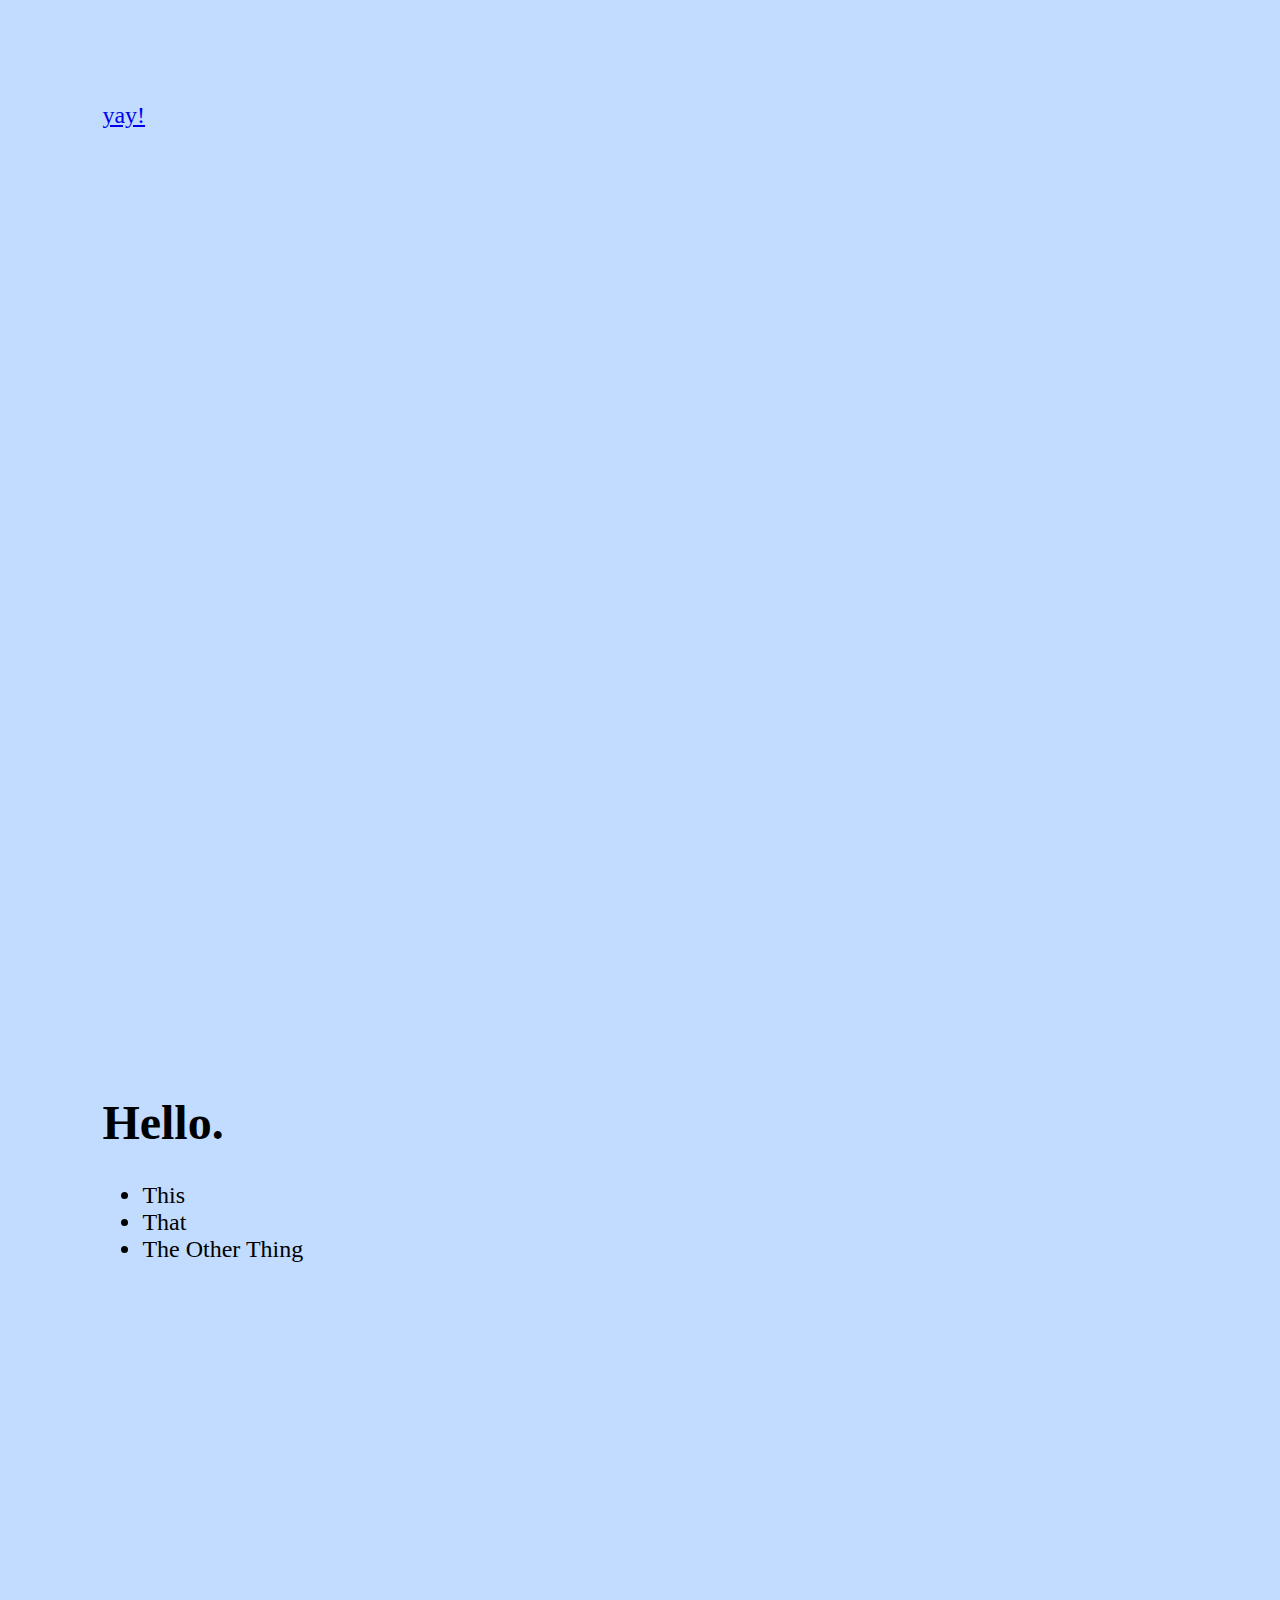
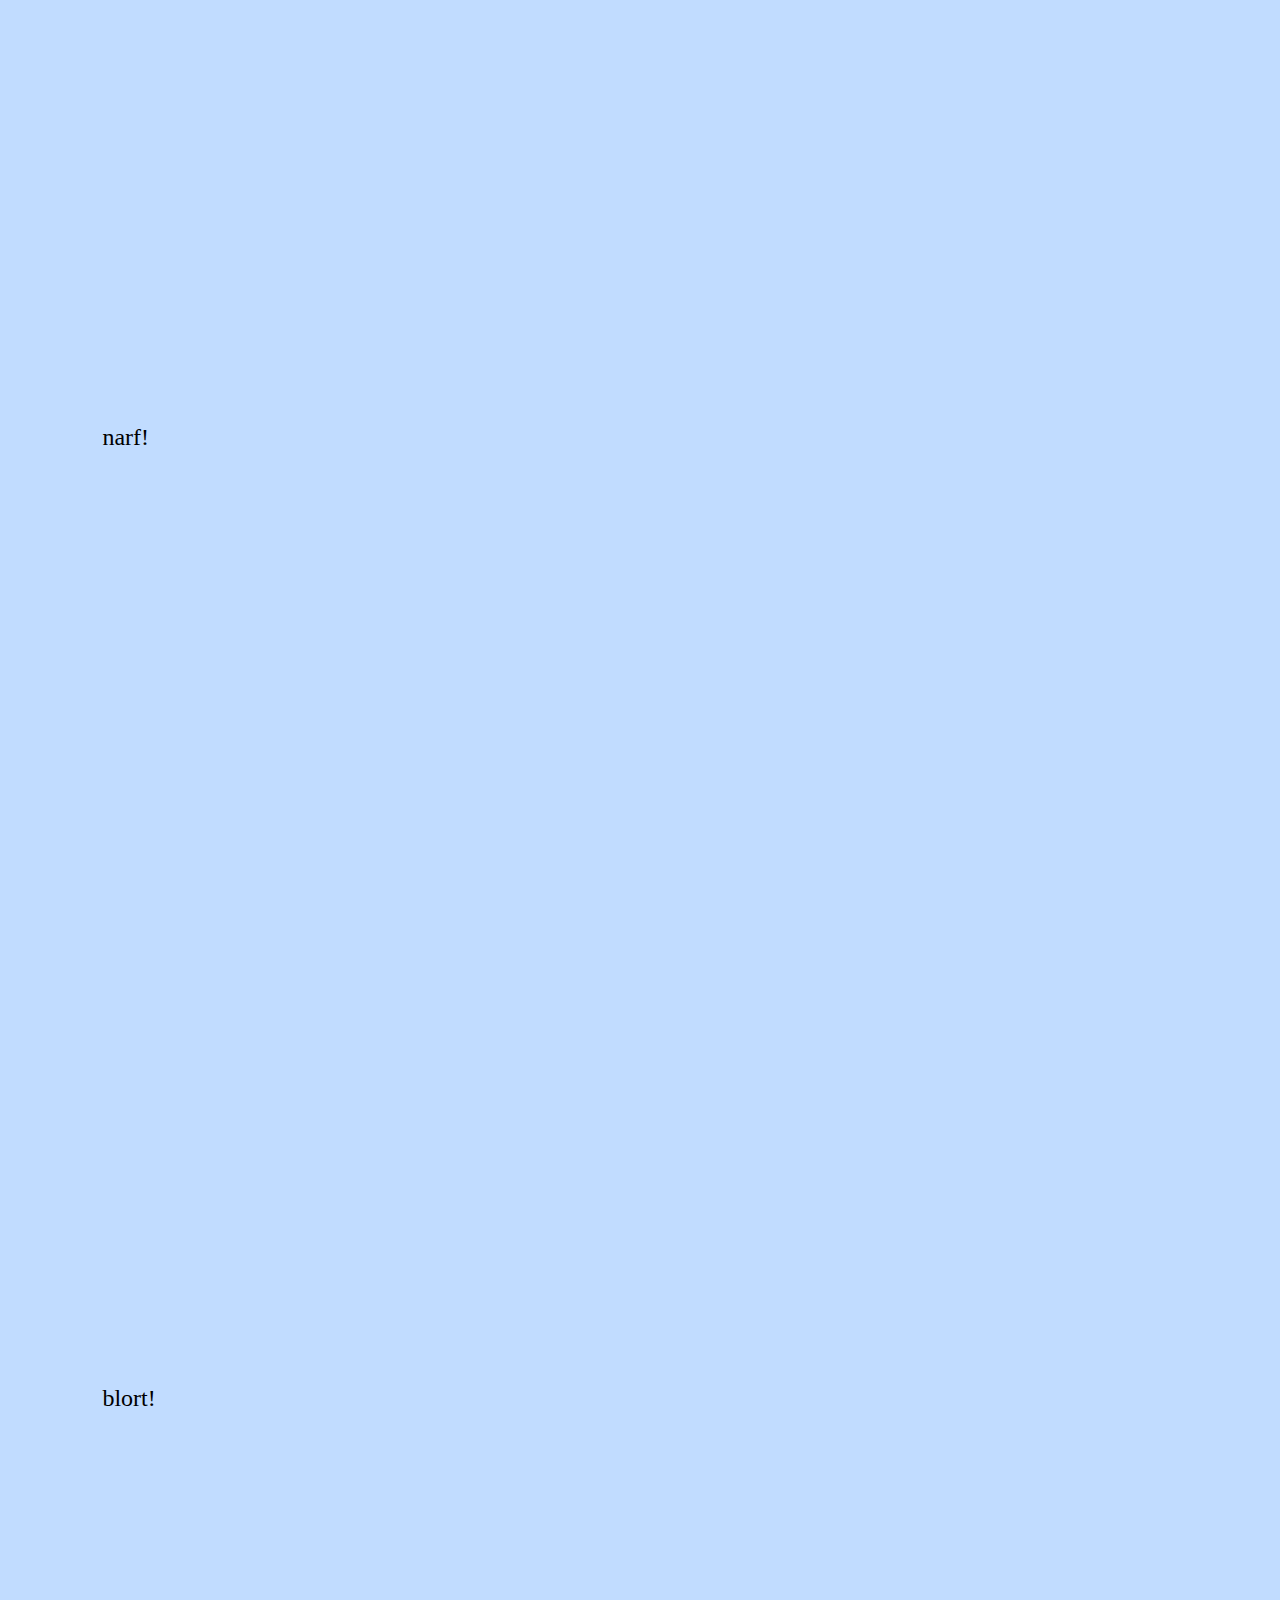
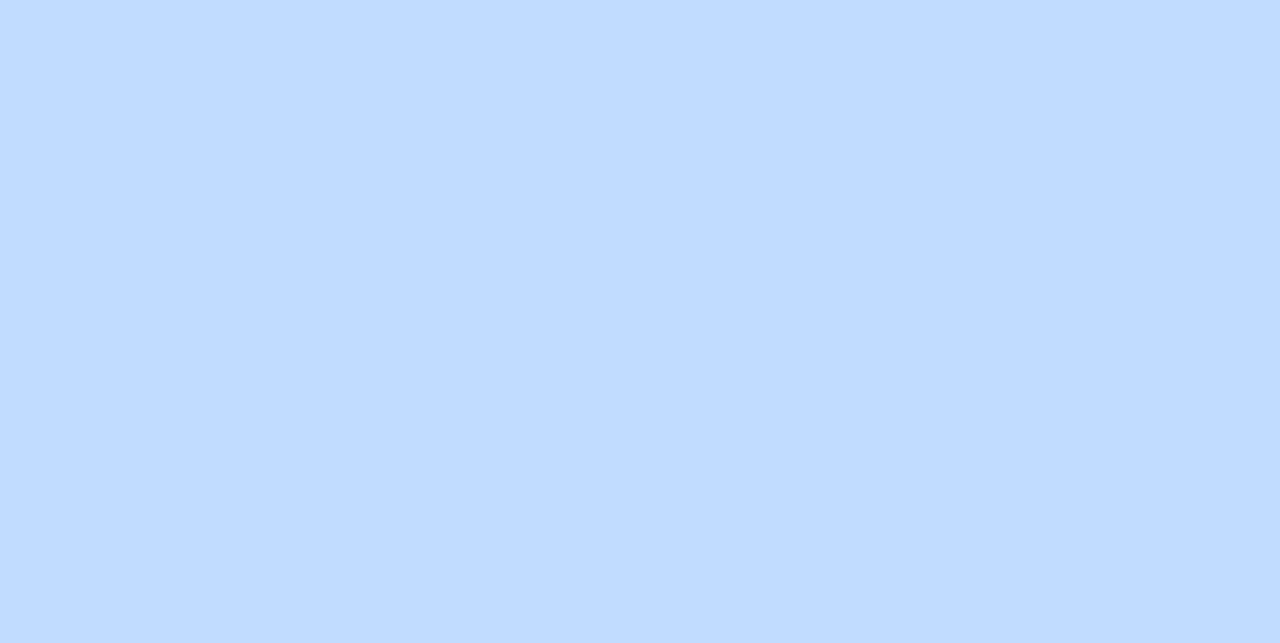
==== deck/index.html @ 18af3793 "first commit" ====
<!DOCTYPE html>
<html>
  <head>
    <title></title>
    <meta charset="utf-8">
    <link rel="stylesheet" href="decky.css">
    <style>
    </style>
  </head>
  <body>
    <section>
      <a href="http://potch.me/">yay!</a>
    </section>
    <section>
      <h1>Hello.</h1>
      <ul>
        <li>This</li>
        <li>That</li>
        <li>The Other Thing</li>
      </ul>
    </section>
    <section>
      narf!
    </section>
    <section>
      blort!
    </section>
    <script src="jquery.js"></script>
    <script src="decky.js"></script>
  </body>
</html>
---- deck/decky.css ----
body, html {
    margin: 0;
    padding: 0;
    height: 100%;
    width: 100%;
}
body {
    font-size: 20px;
    overflow: hidden;
}
section {
    font-size: 120%;
    width: 84%;
    height: 84%;
    padding: 8%;
    font-size: 120%;
    background: #C1DCFF;
    background-image: -moz-linear-gradient(rgba(255,255,255,0), white 50%);
}
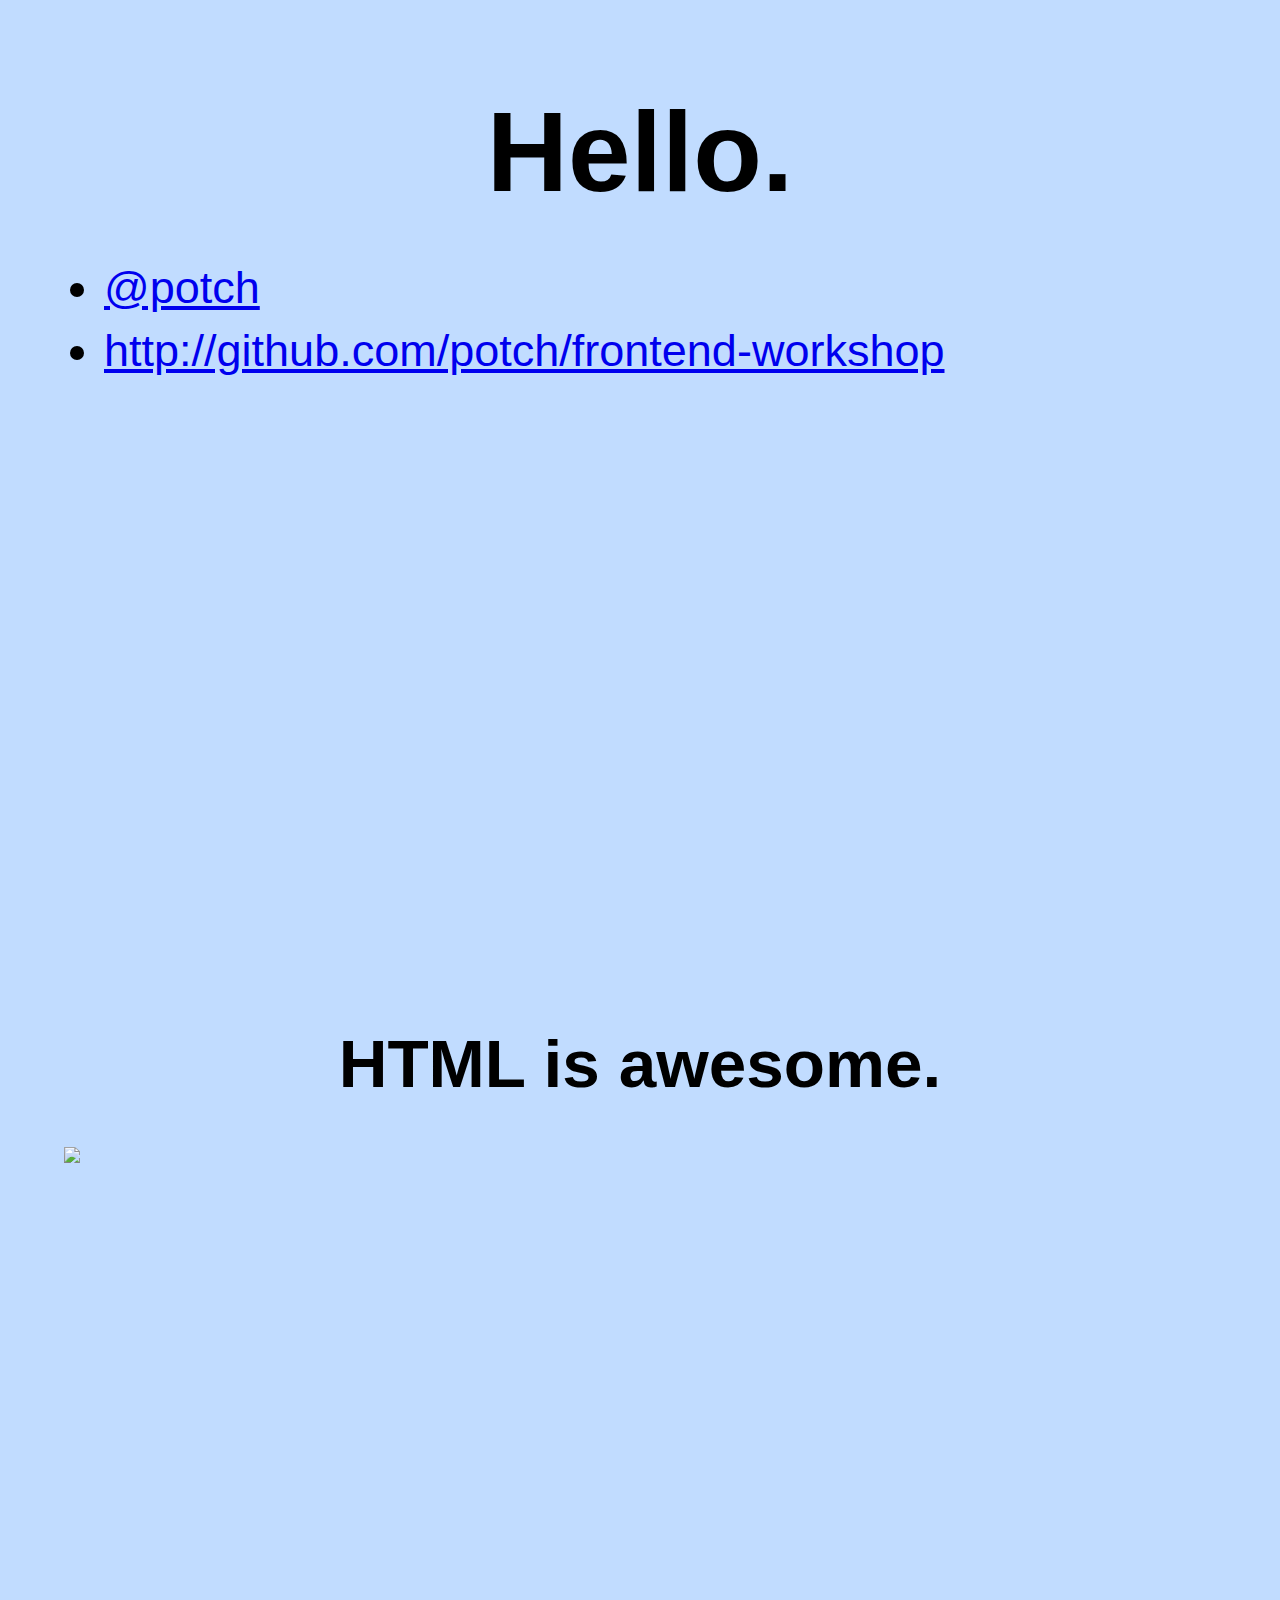
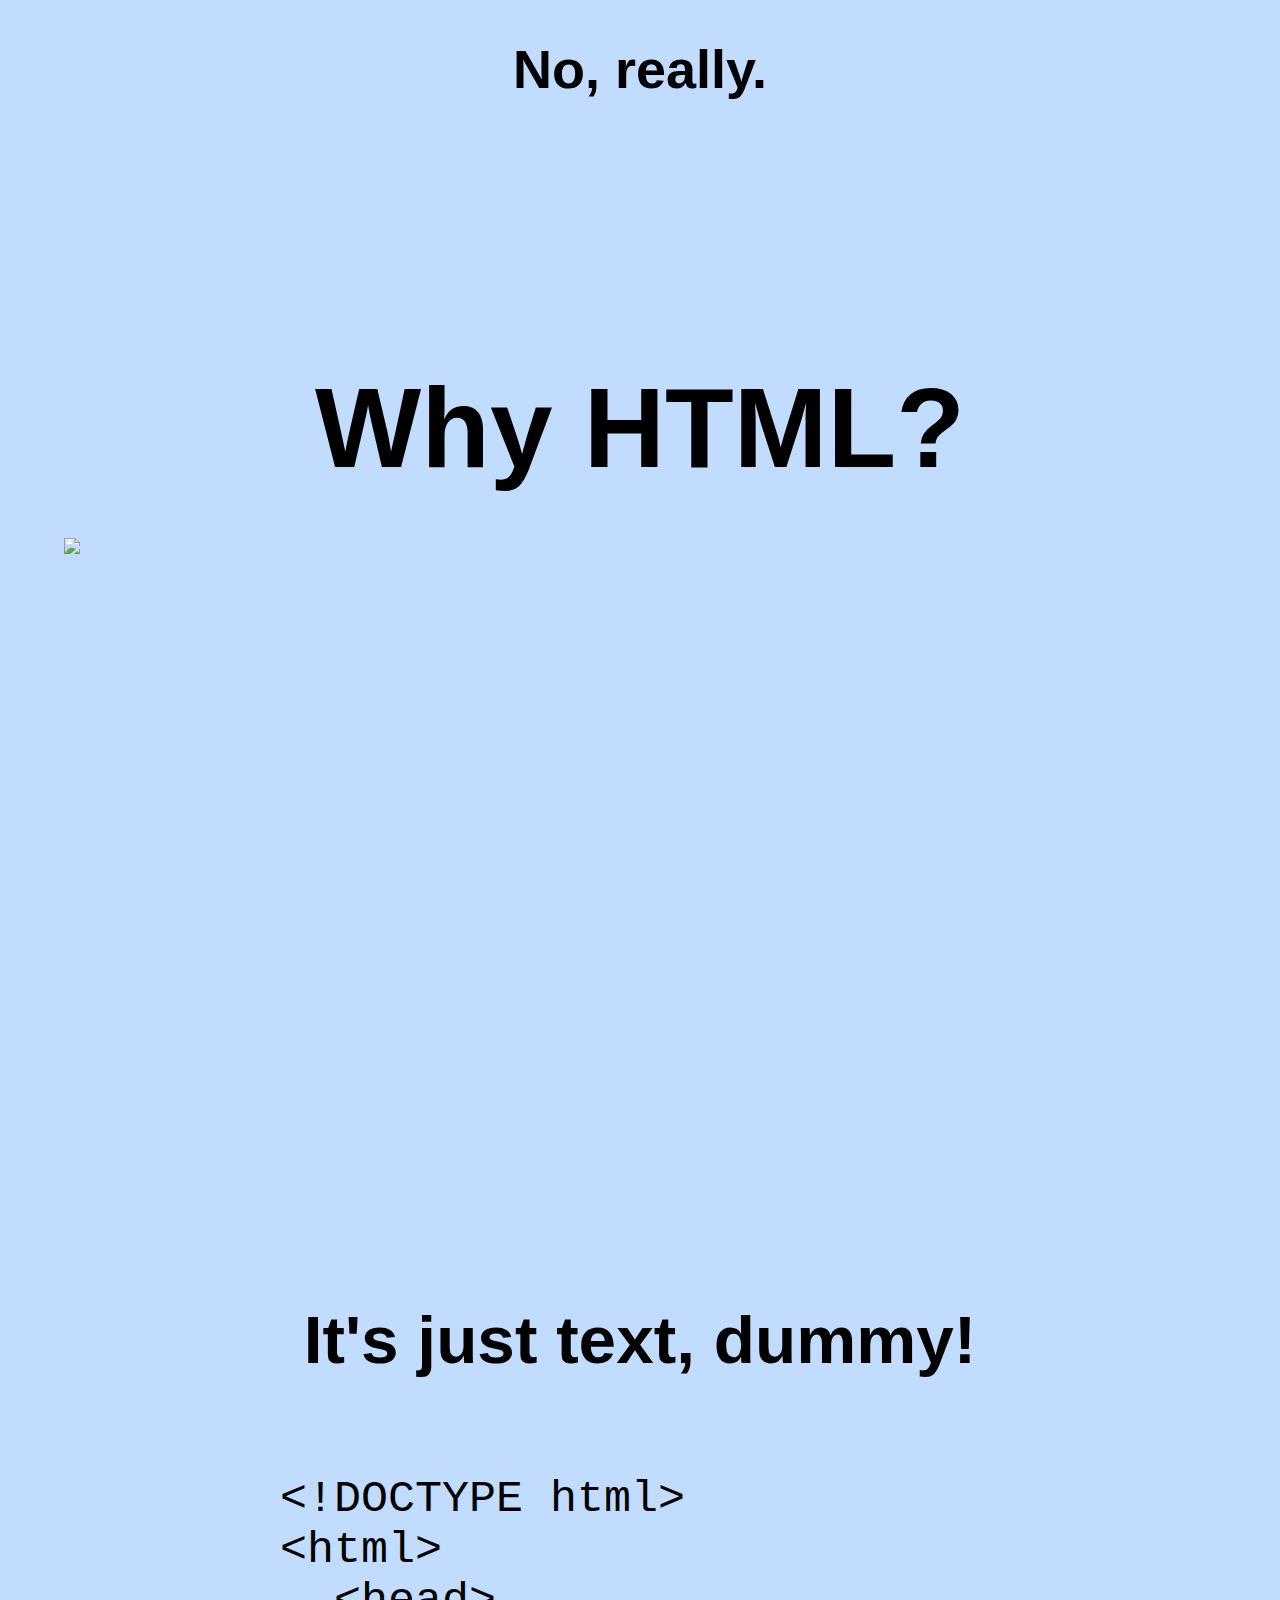
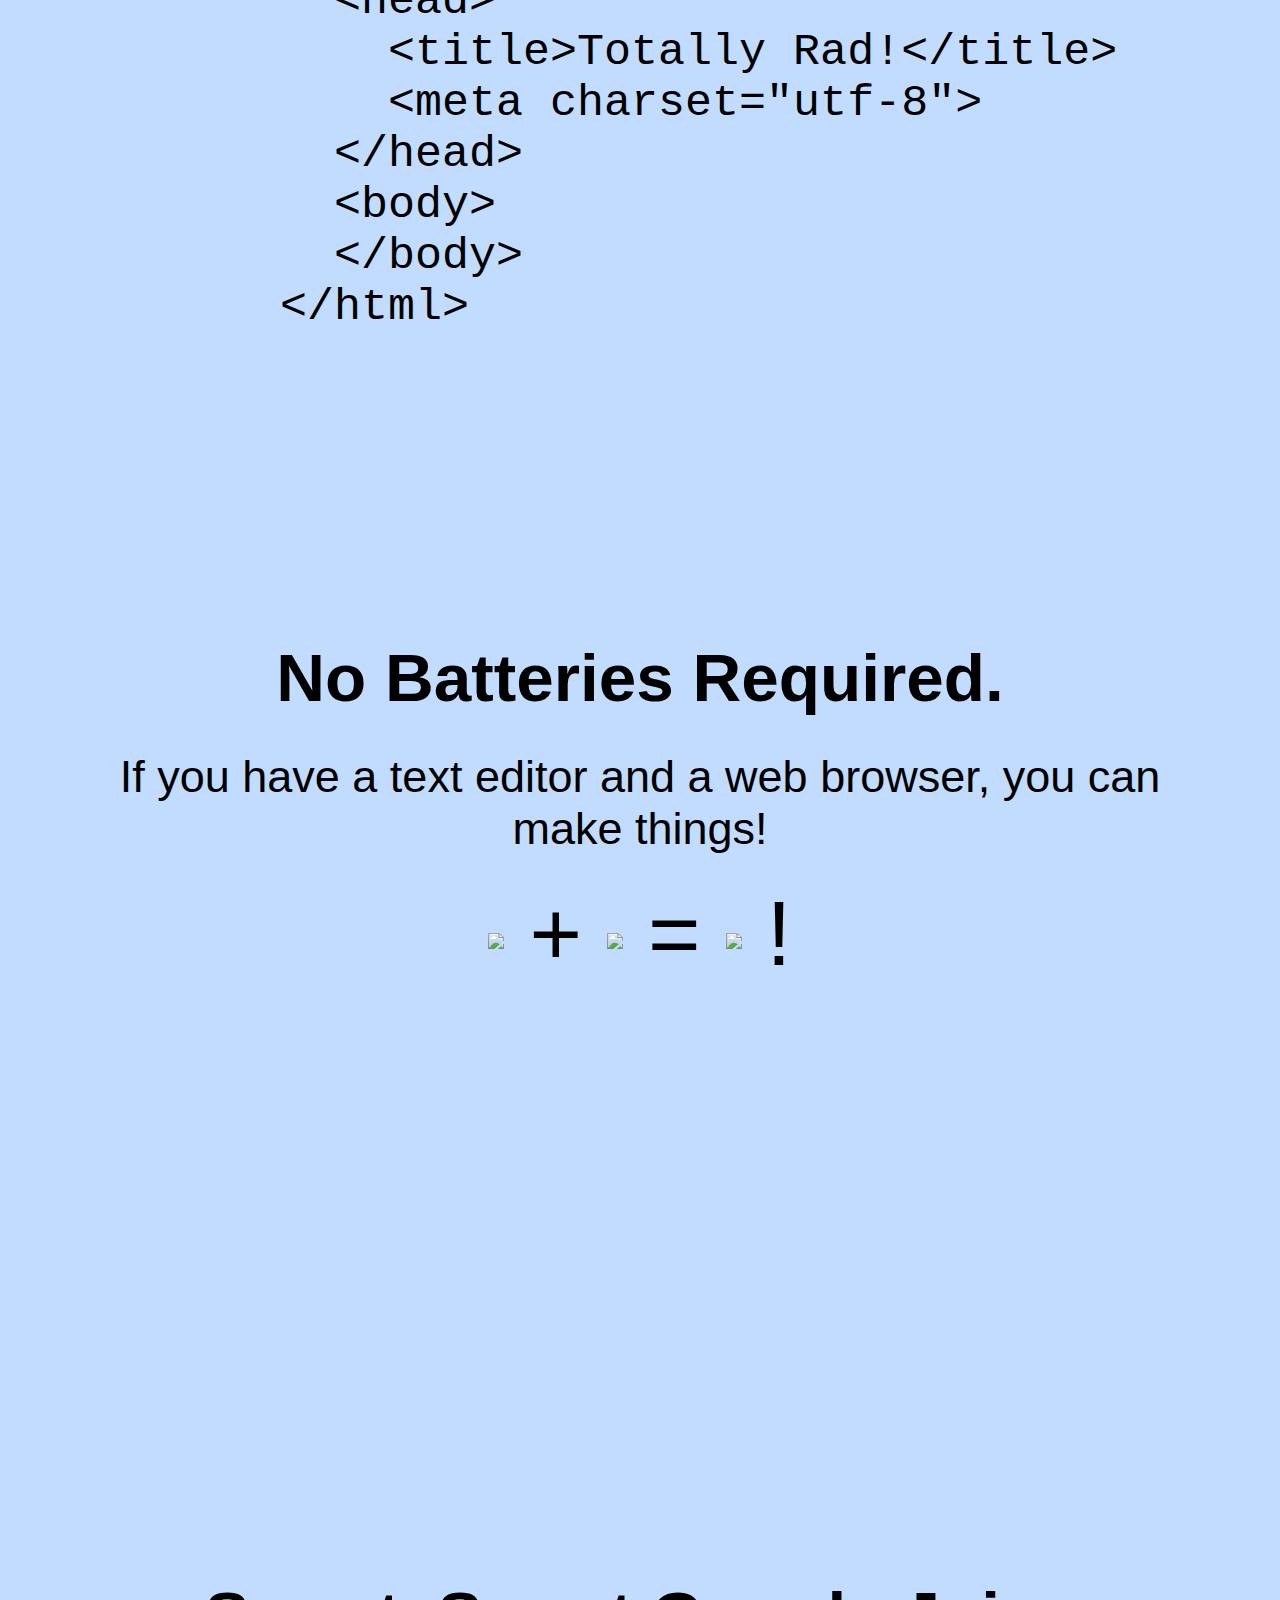
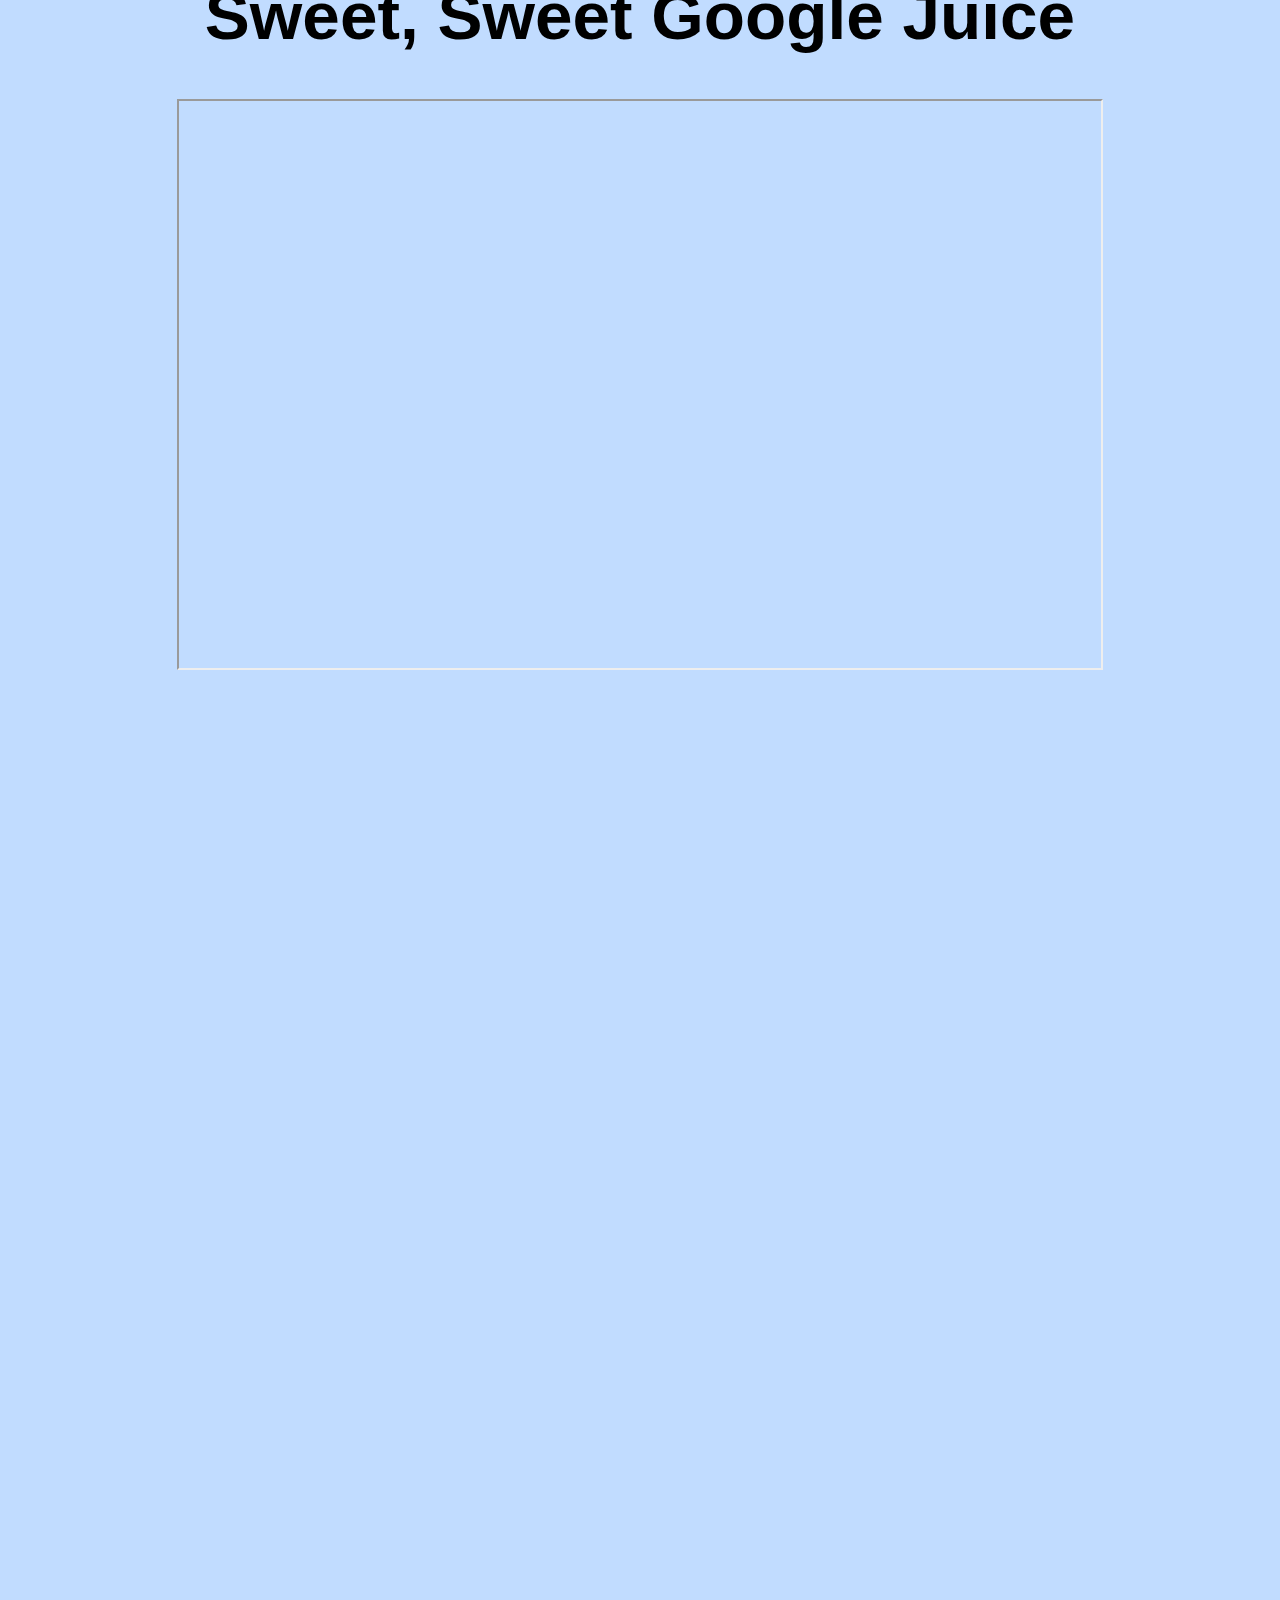
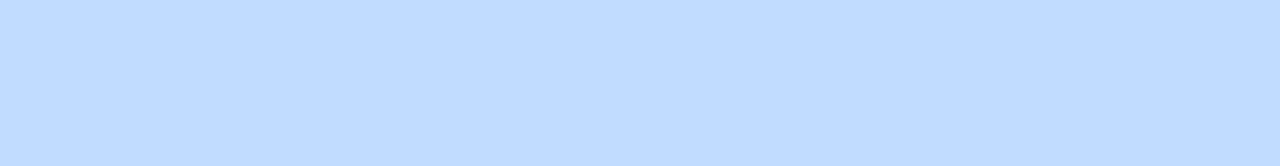
==== commit da7d7419: "moar content plz" ====
--- a/deck/index.html
+++ b/deck/index.html
@@ -9,21 +9,51 @@
   </head>
   <body>
     <section>
-      <a href="http://potch.me/">yay!</a>
-    </section>
-    <section>
       <h1>Hello.</h1>
       <ul>
-        <li>This</li>
-        <li>That</li>
-        <li>The Other Thing</li>
+        <li><a href="http://twitter.com/potch/">@potch</a></li>
+        <li><a href="http://github.com/potch/frontend-workshop">http://github.com/potch/frontend-workshop</a></li>
       </ul>
     </section>
     <section>
-      narf!
+      <h2>HTML is awesome.</h2>
+      <img class="b" src="../media/html5logo.png" style="height:55%">
+      <h3>No, really.</h3>
     </section>
     <section>
-      blort!
+      <h1>Why HTML?</h1>
+      <img class="b" src="../media/yunoguy.png" style="height: 60%">
+    </section>
+    <section>
+      <h2>It's just text, dummy!</h2>
+      <code><xmp>
+        <!DOCTYPE html>
+        <html>
+          <head>
+            <title>Totally Rad!</title>
+            <meta charset="utf-8">
+          </head>
+          <body>
+          </body>
+        </html>
+      </xmp></code>
+    </section>
+    <section>
+      <h2>No Batteries Required.</h2>
+      <p>If you have a text editor and a web browser, you can make things!</p>
+      <div style="text-align:center;height: 30%">
+      <span style="font-size:2em;height:100%;line-height:100%">
+        <img src="../media/notepad.png" style="height:100%"> +
+        <img src="../media/fxlogo.png" style="height:100%"> =
+        <img src="../media/happy.png" style="height:100%"> !
+      <span>
+      </div>
+    </section>
+    <section>
+      <h2>Sweet, Sweet Google Juice</h2>
+      <iframe class='b' src="http://www.google.com/search?q=potch" style='height:70%;width:80%'></iframe>
+    </section>
+    <section>
     </section>
     <script src="jquery.js"></script>
     <script src="decky.js"></script>
--- a/deck/decky.css
+++ b/deck/decky.css
@@ -1,19 +1,46 @@
-body, html {
+body, html { 
+    font-family: Helvetica, Arial, sans-serif;
     margin: 0;
     padding: 0;
     height: 100%;
     width: 100%;
 }
 body {
-    font-size: 20px;
+    font-size: 100%;
     overflow: hidden;
 }
 section {
-    font-size: 120%;
-    width: 84%;
-    height: 84%;
-    padding: 8%;
-    font-size: 120%;
     background: #C1DCFF;
     background-image: -moz-linear-gradient(rgba(255,255,255,0), white 50%);
+    font-size: 120%;
+    width: 90%;
+    height: 90%;
+    max-height: 90%;
+    padding: 5%;
+    font-size: 120%;
+}
+h1, h2, h3 {
+    text-align: center;
+    margin: 2% 0;
+}
+h1 { font-size: 250%; }
+h2 { font-size: 150%; }
+h3 { font-size: 120%; }
+
+section .b {
+    display: block;
+    margin: 1em auto;
+}
+section p {
+    text-align: center;
+    margin: 3% auto;
+}
+section div {
+    margin: 3% 0;
+}
+section li {
+    margin: 1% 0;
+}
+img {
+    vertical-align: middle;
 }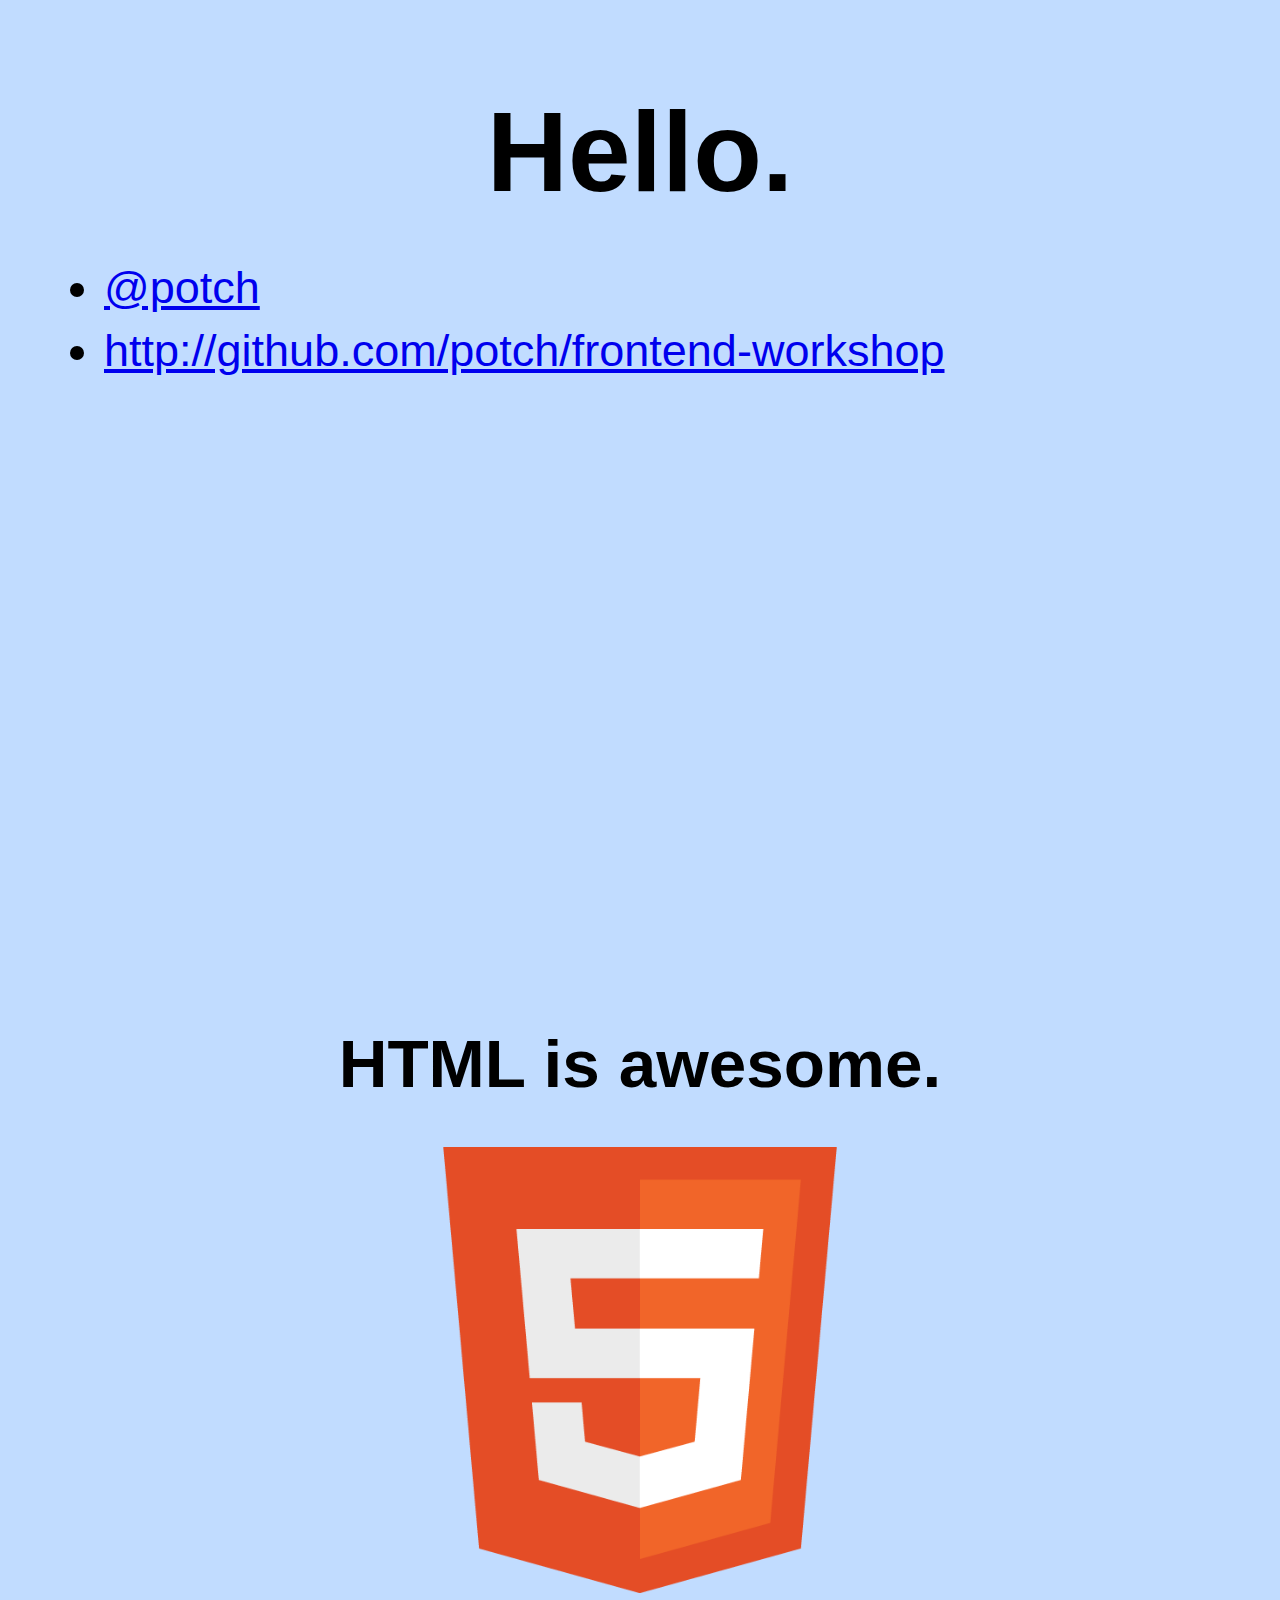
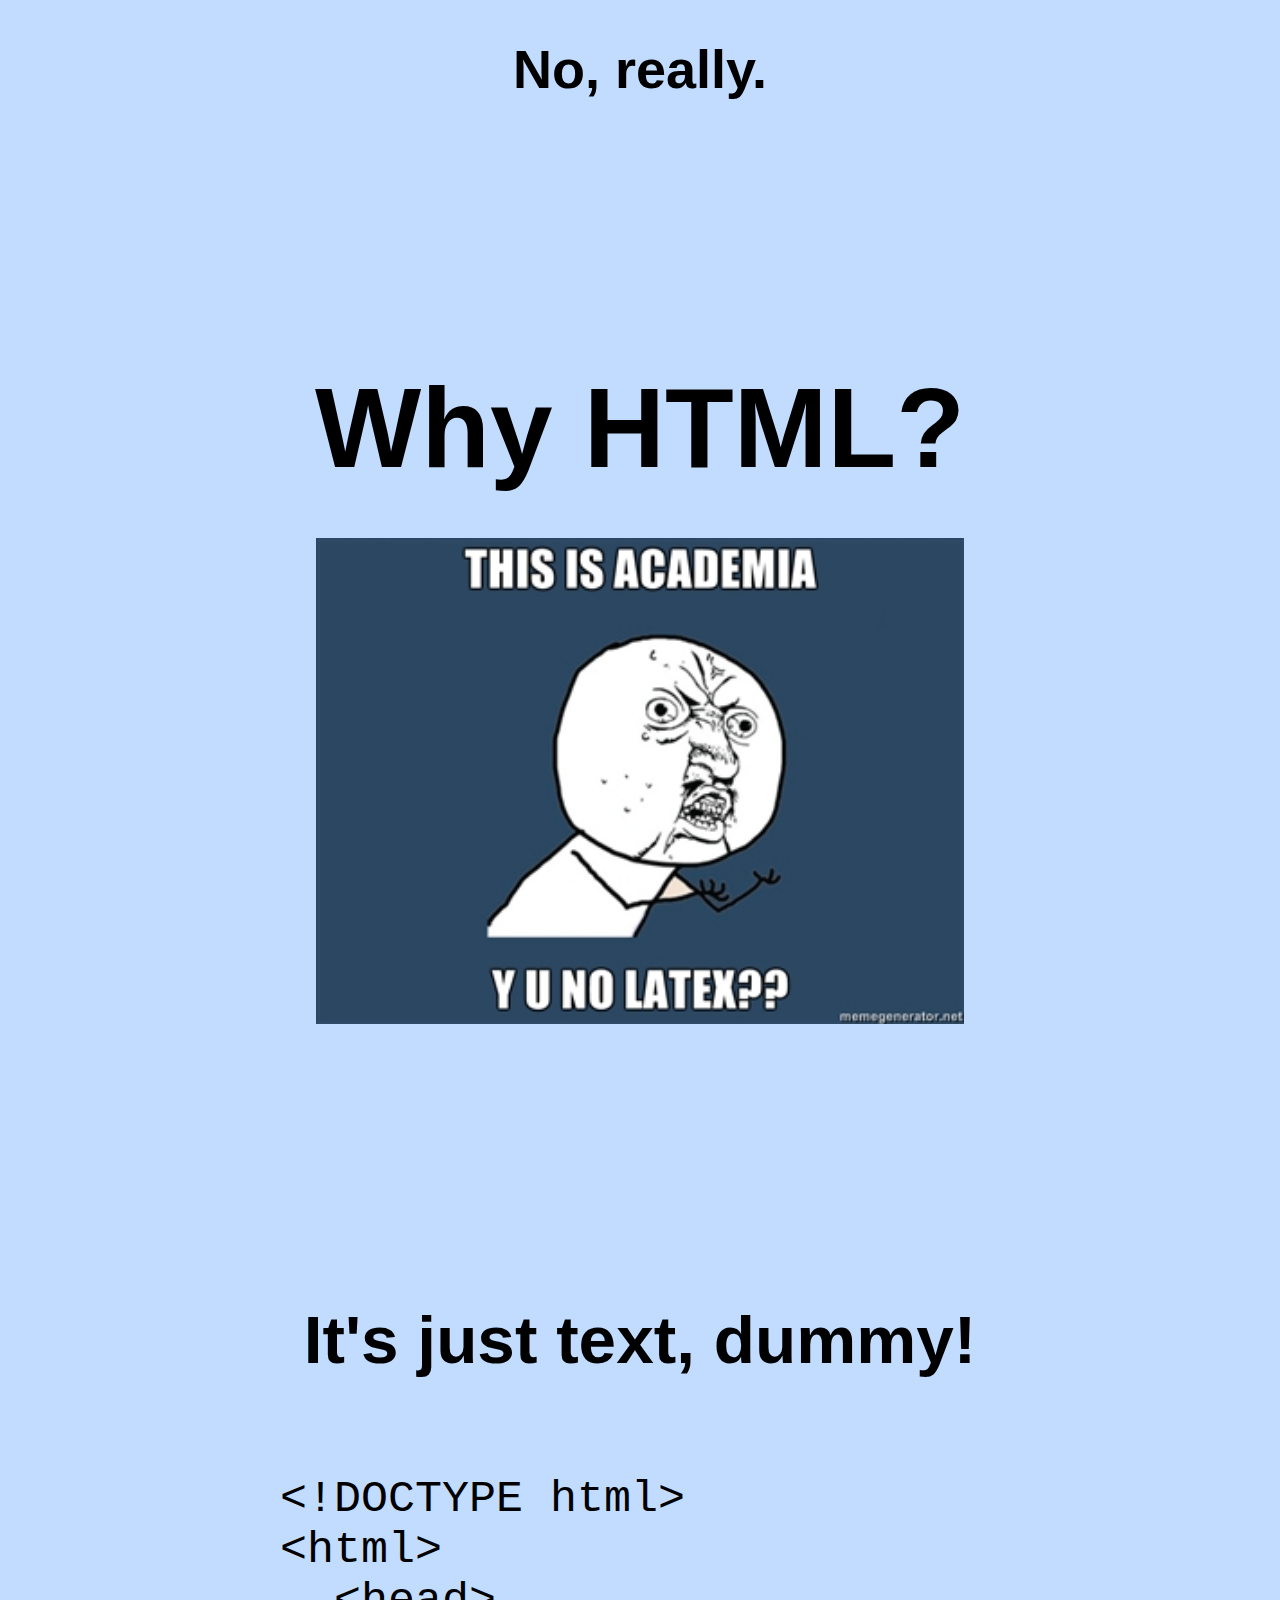
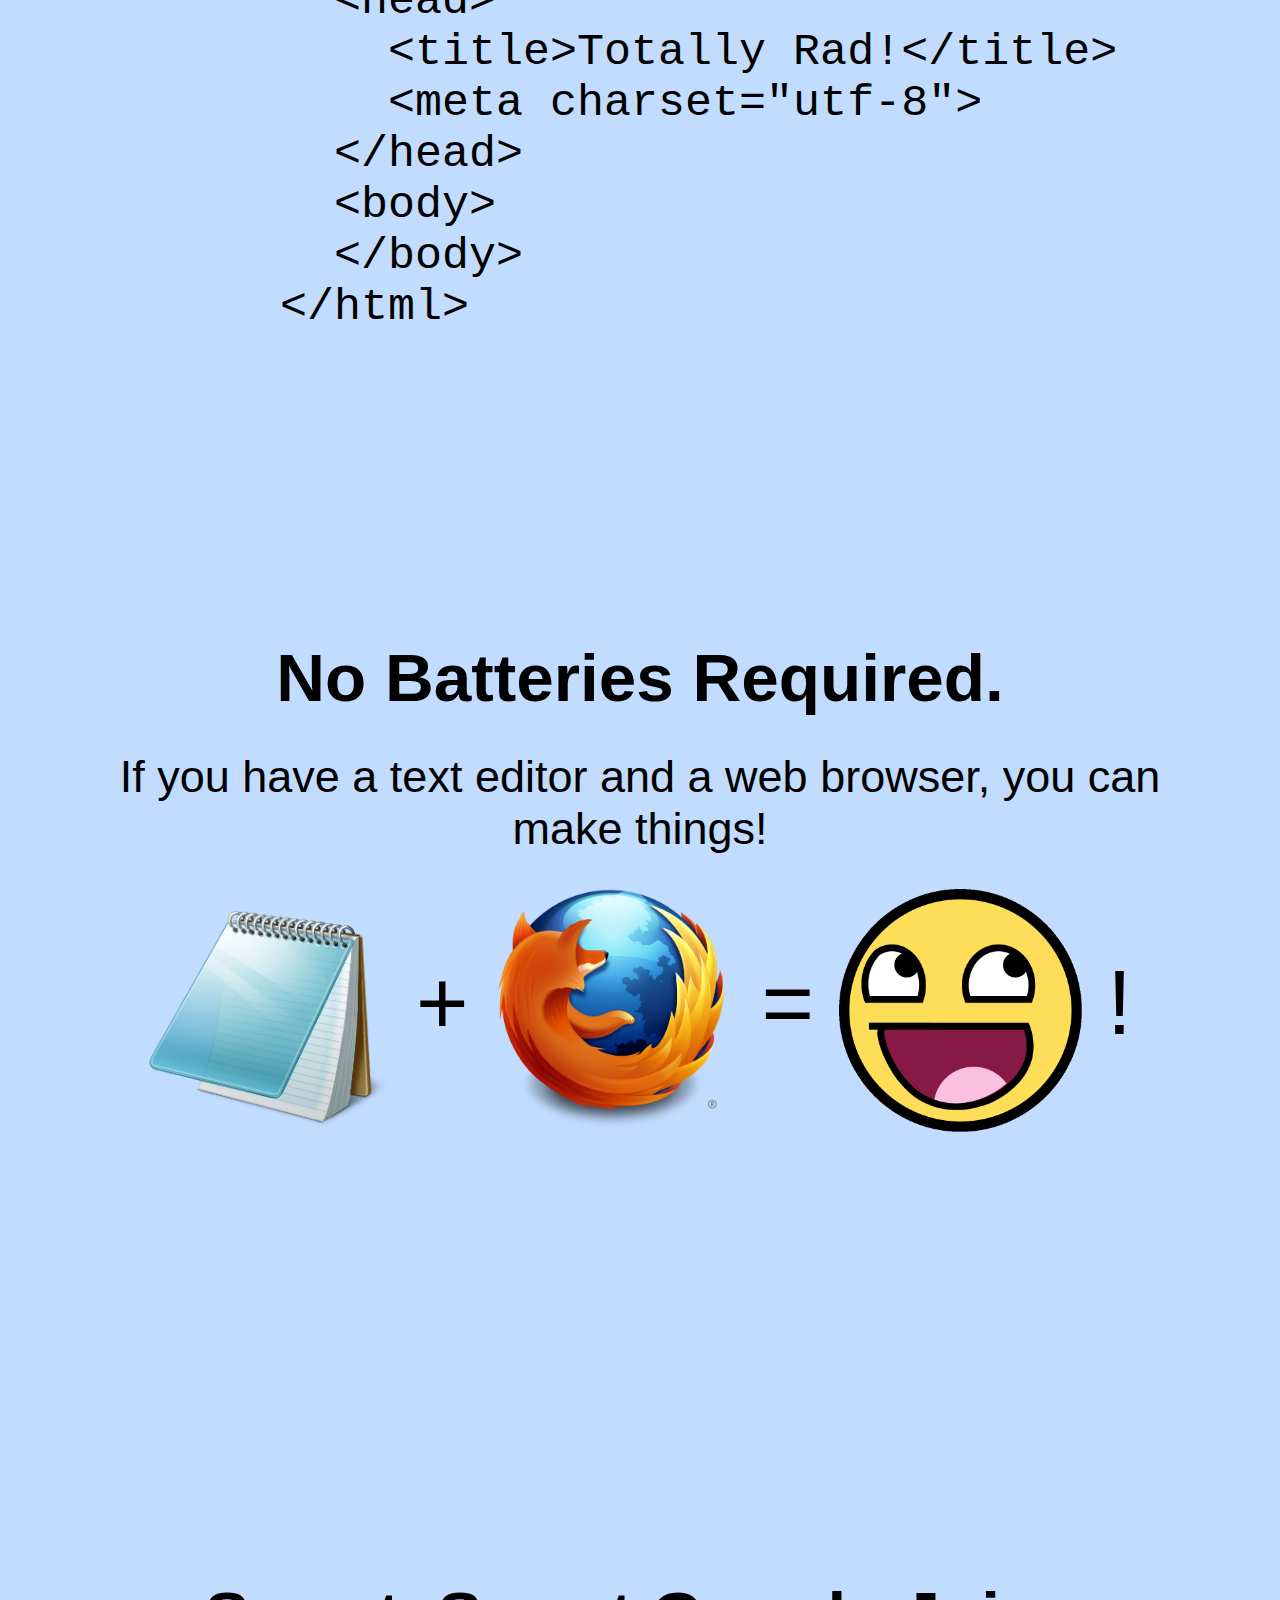
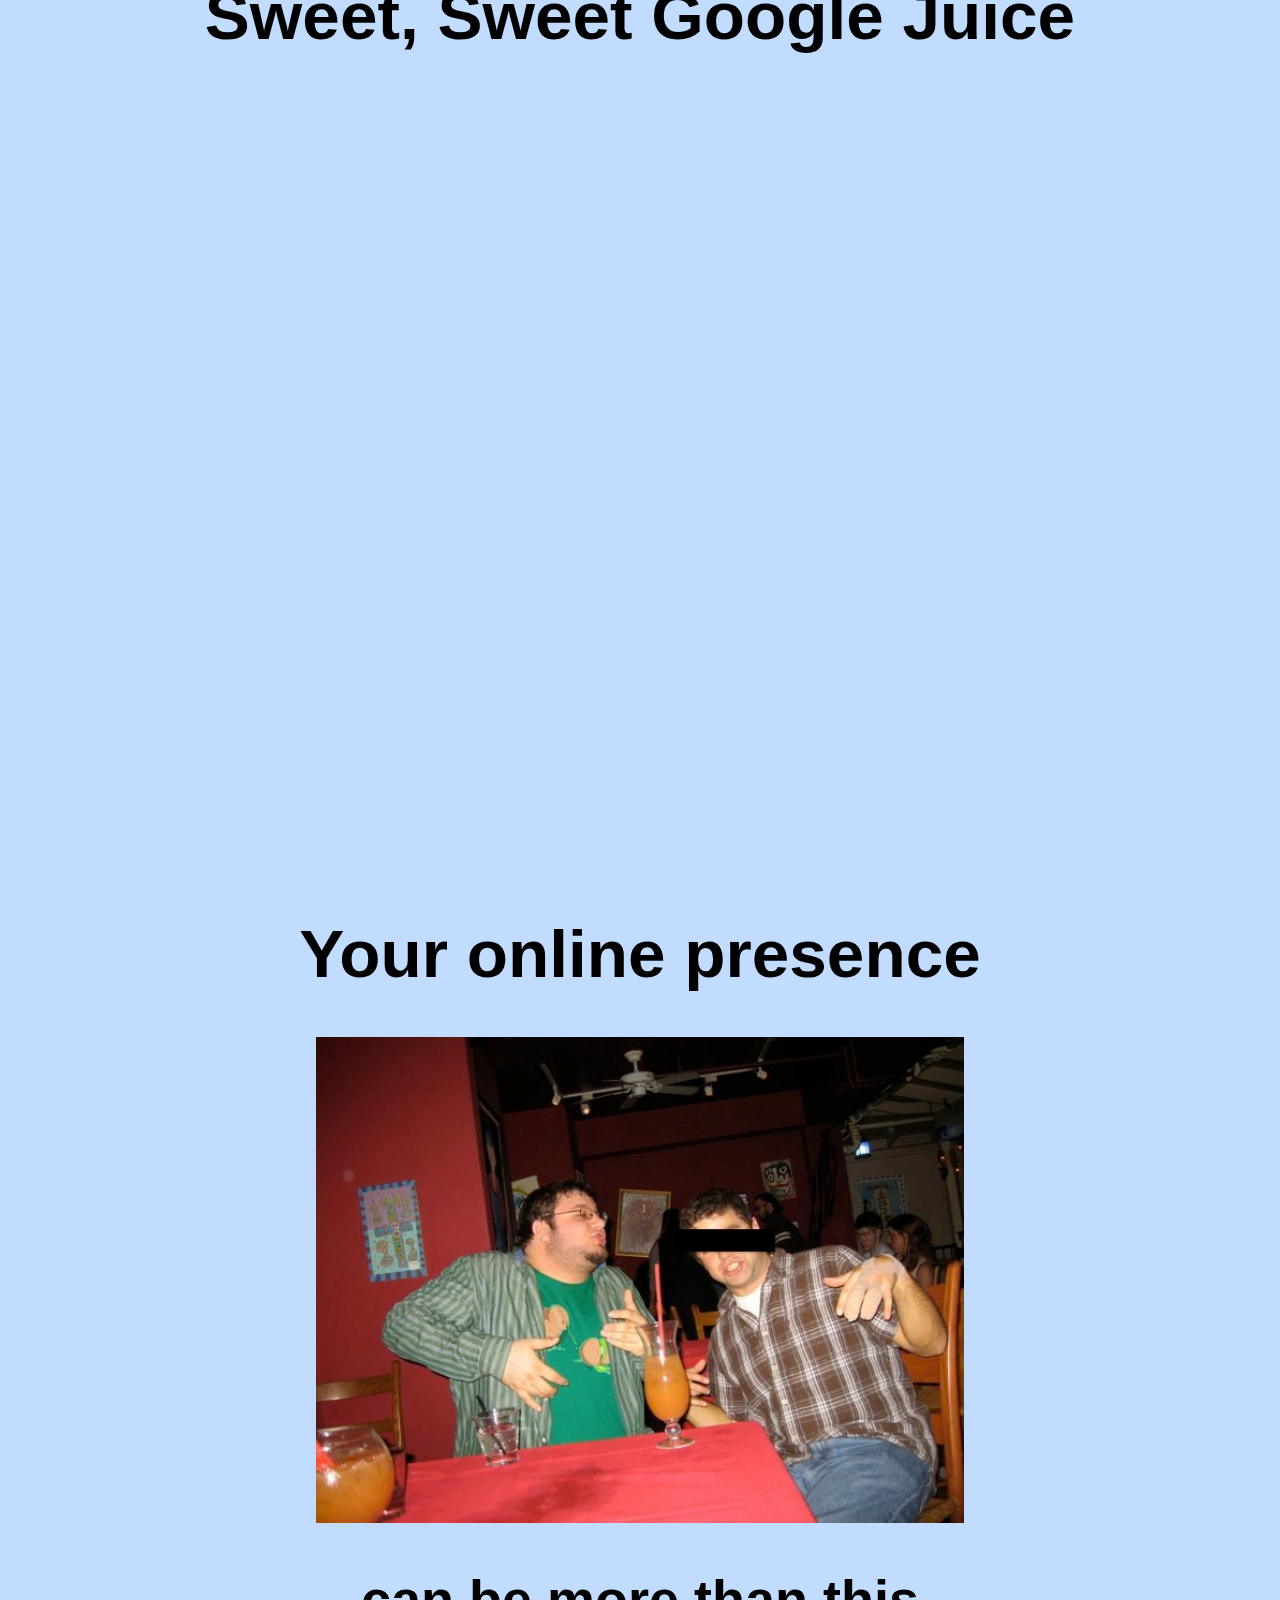
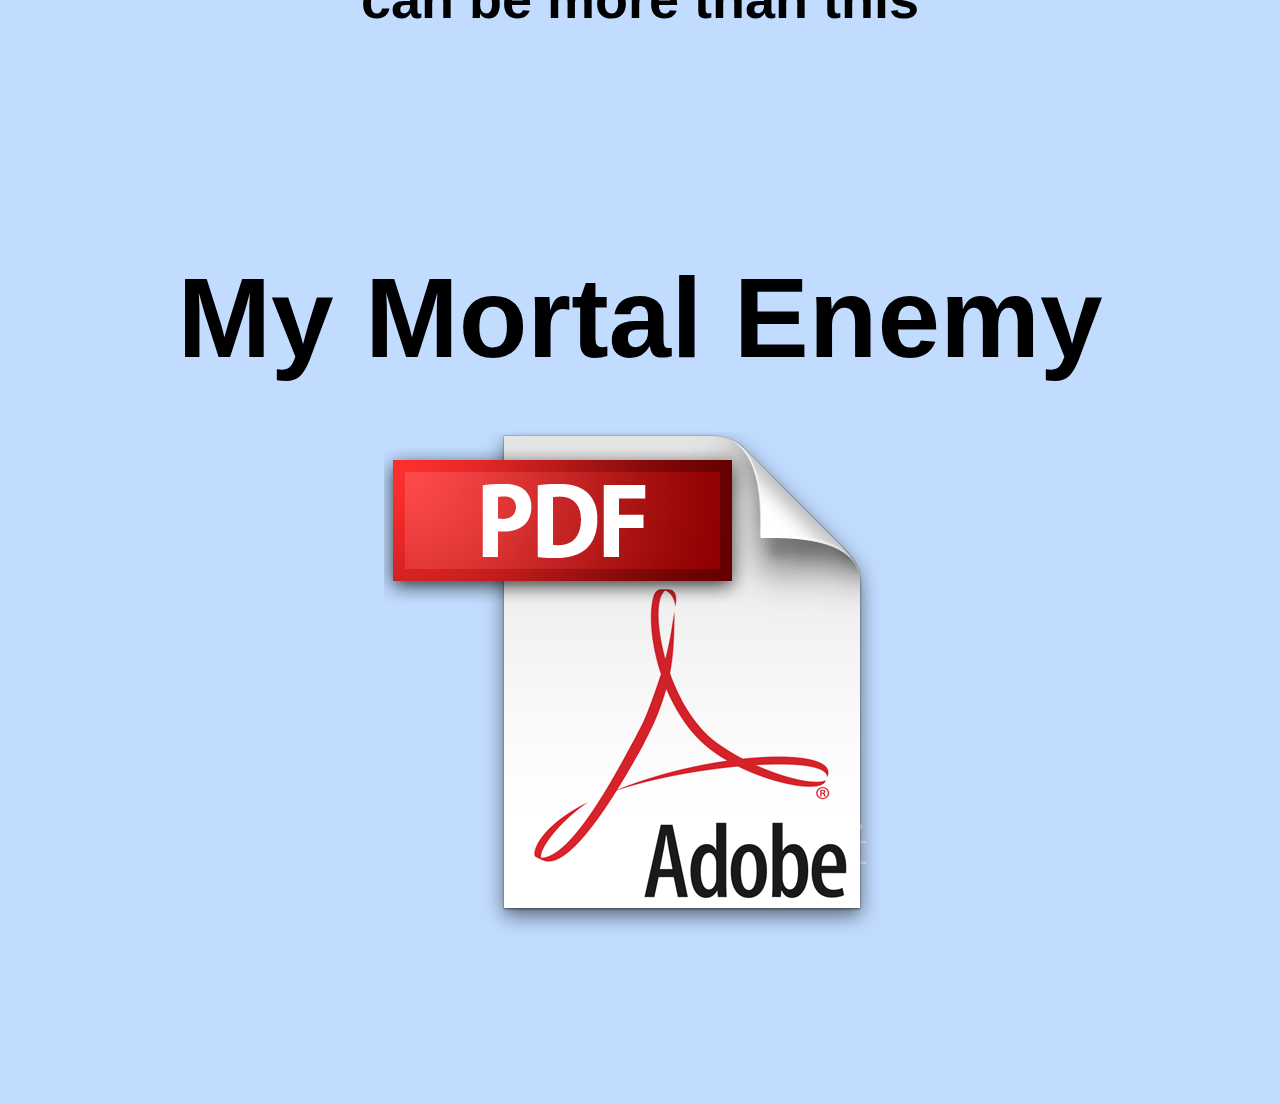
==== commit a87bee53: "more slides" ====
--- a/deck/index.html
+++ b/deck/index.html
@@ -51,9 +51,15 @@
     </section>
     <section>
       <h2>Sweet, Sweet Google Juice</h2>
-      <iframe class='b' src="http://www.google.com/search?q=potch" style='height:70%;width:80%'></iframe>
     </section>
     <section>
+      <h2>Your online presence</h2>
+      <img class="b" src="../media/onlinepresence.jpg" style="height:60%">
+      <h3>can be more than this</h3>
+    </section>
+    <section>
+      <h1>My Mortal Enemy</h1>
+      <img class="b" src="../media/pdf-icon.png">
     </section>
     <script src="jquery.js"></script>
     <script src="decky.js"></script>
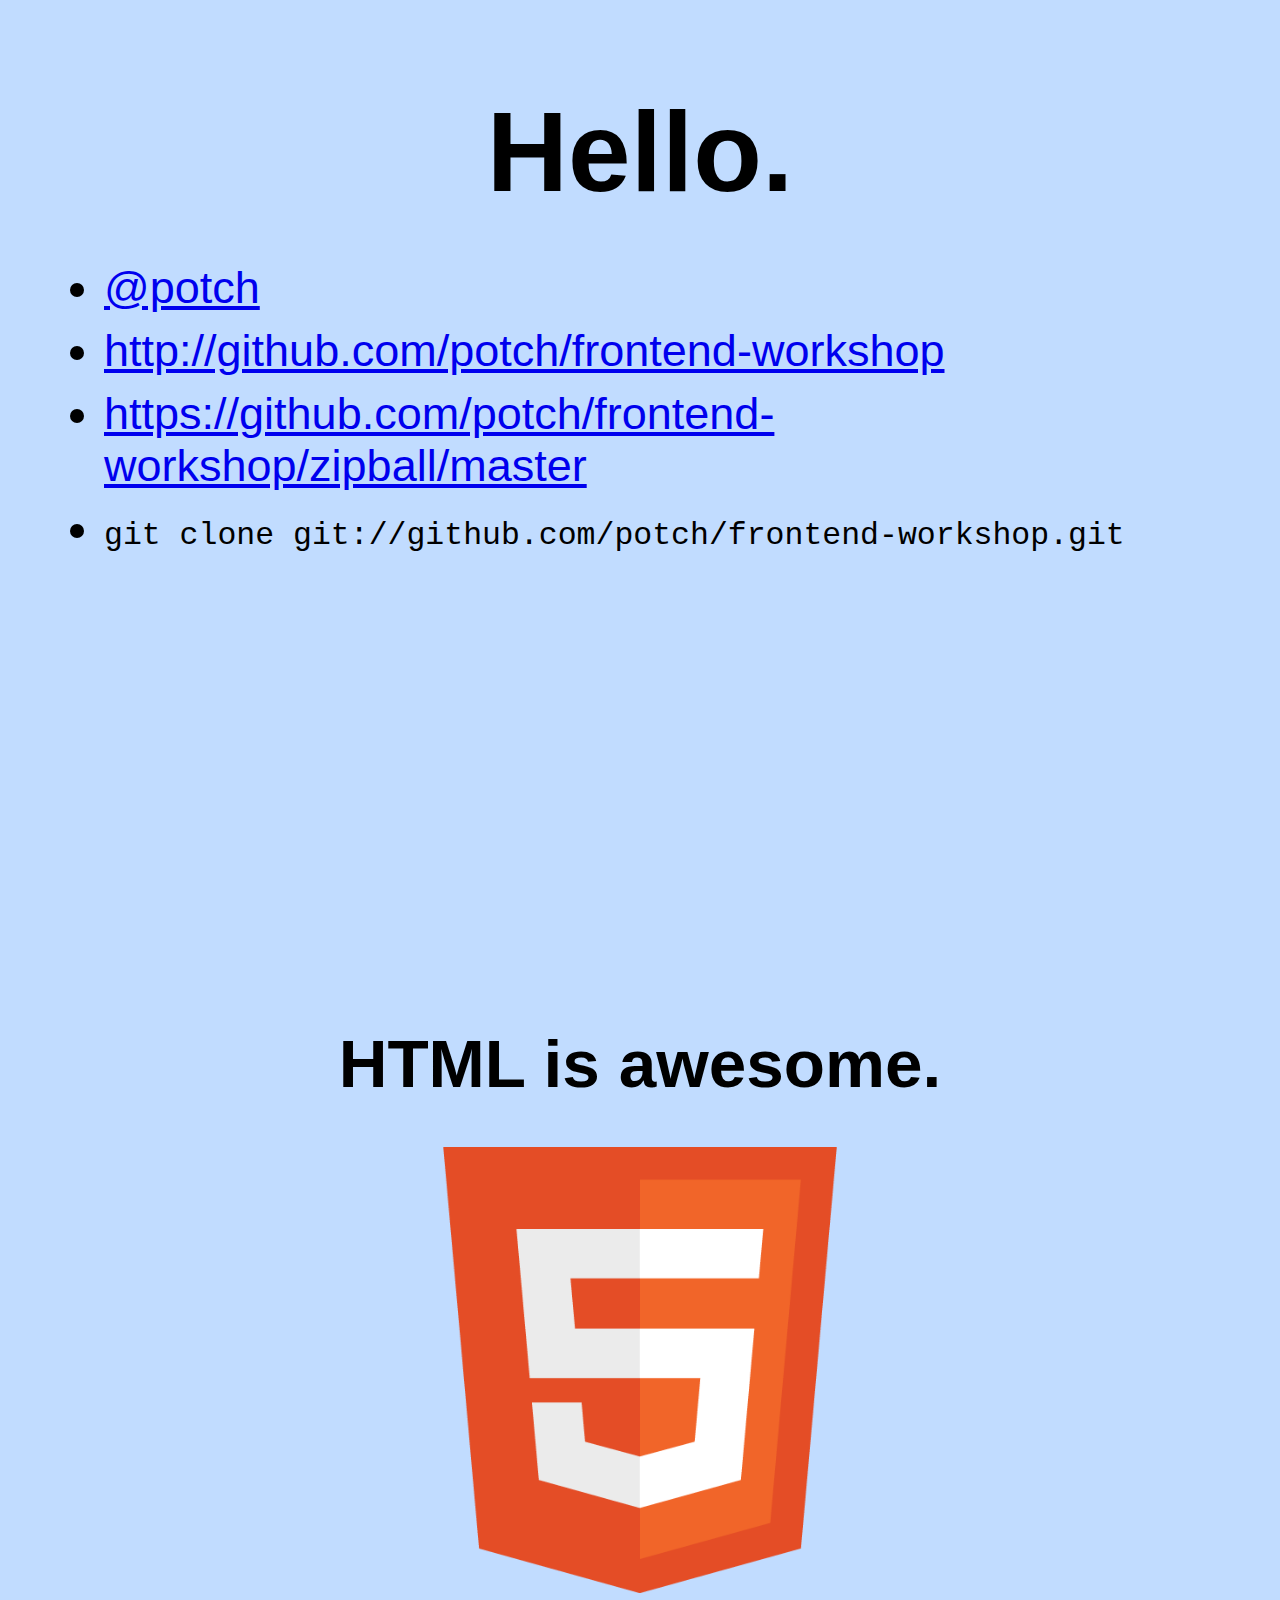
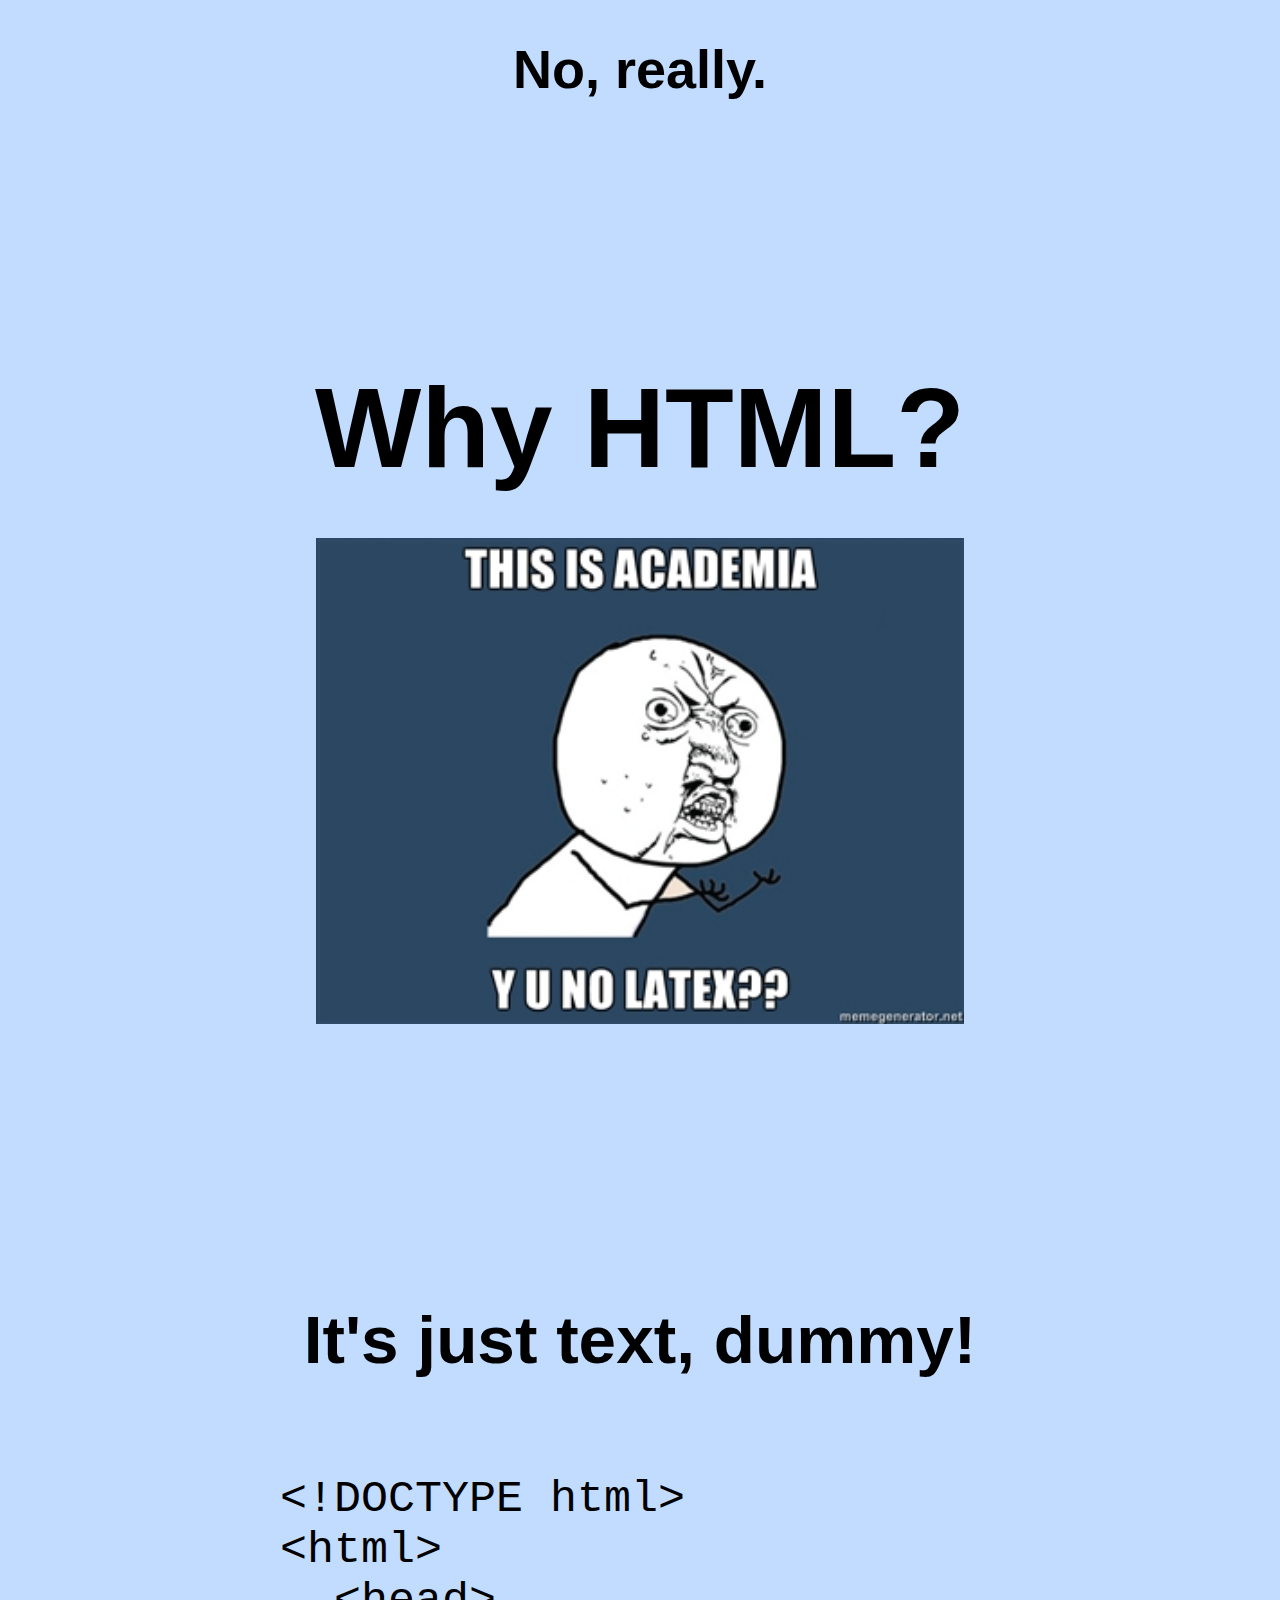
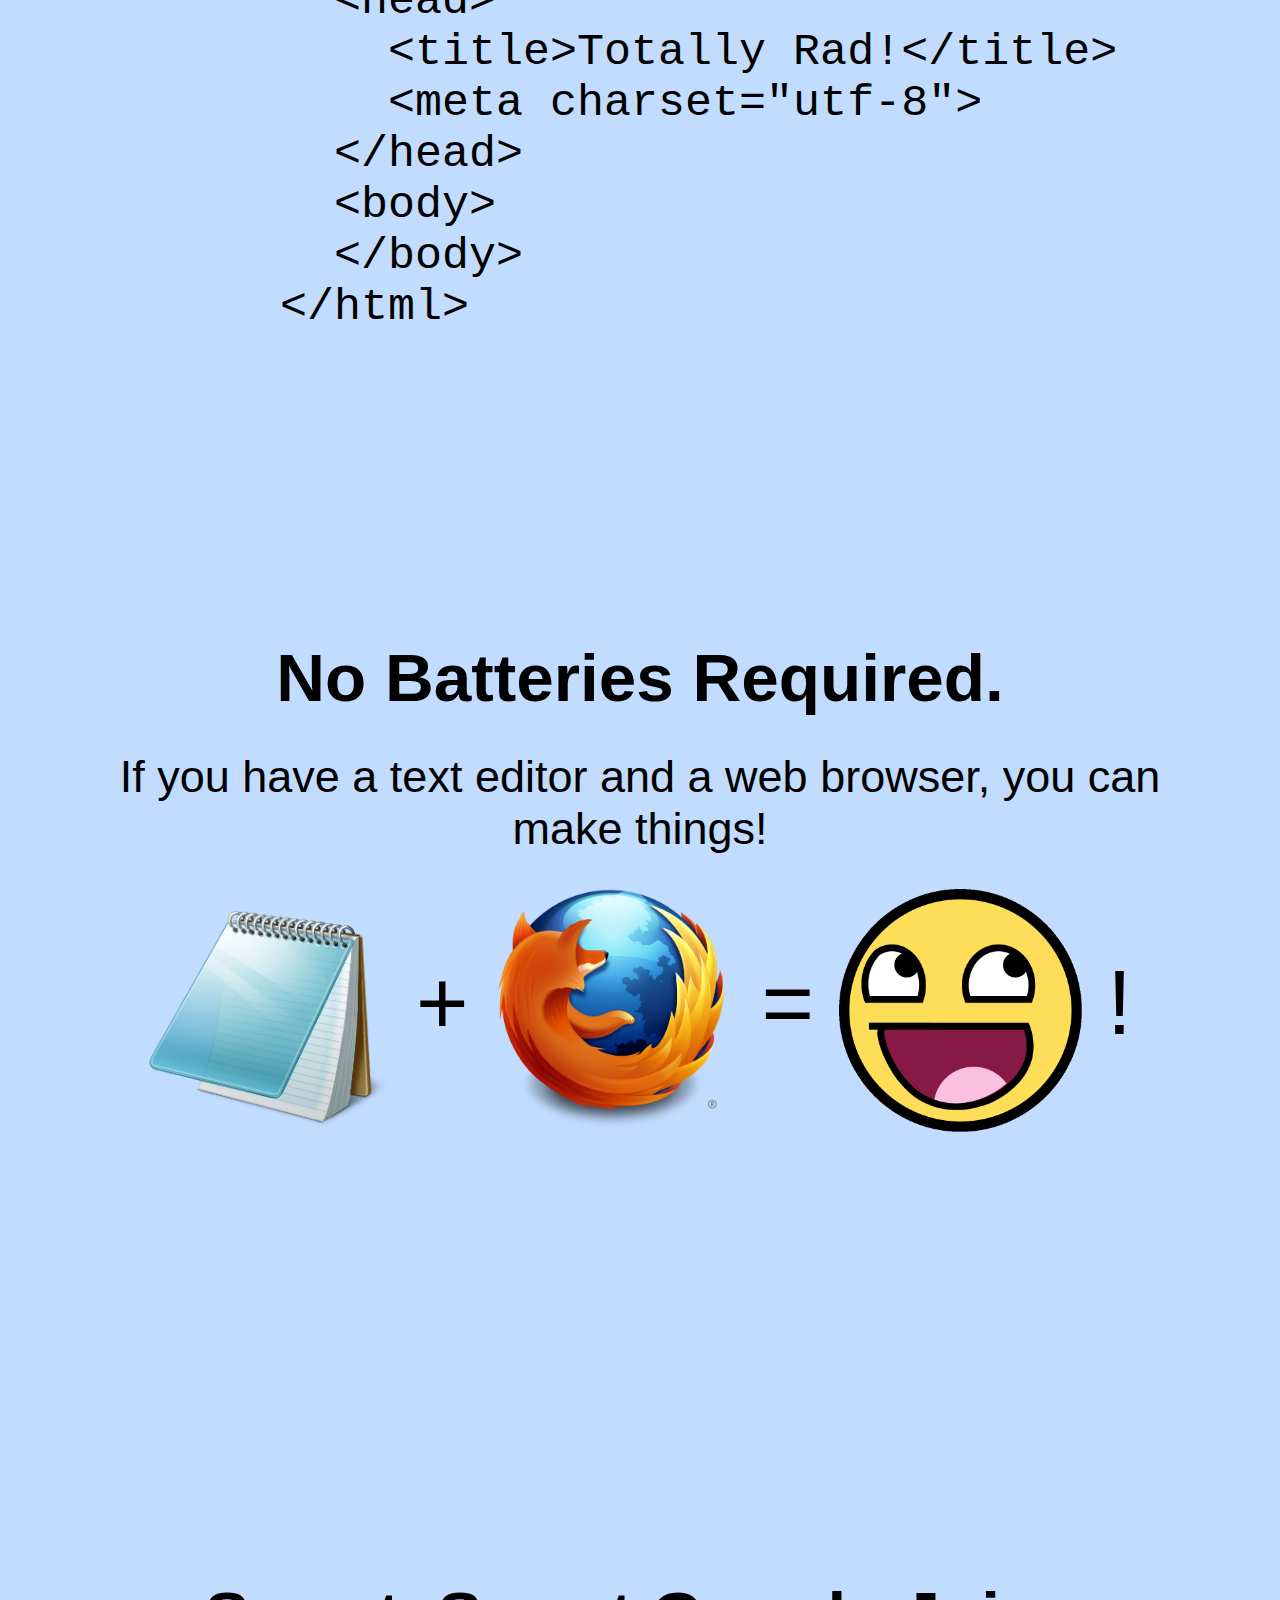
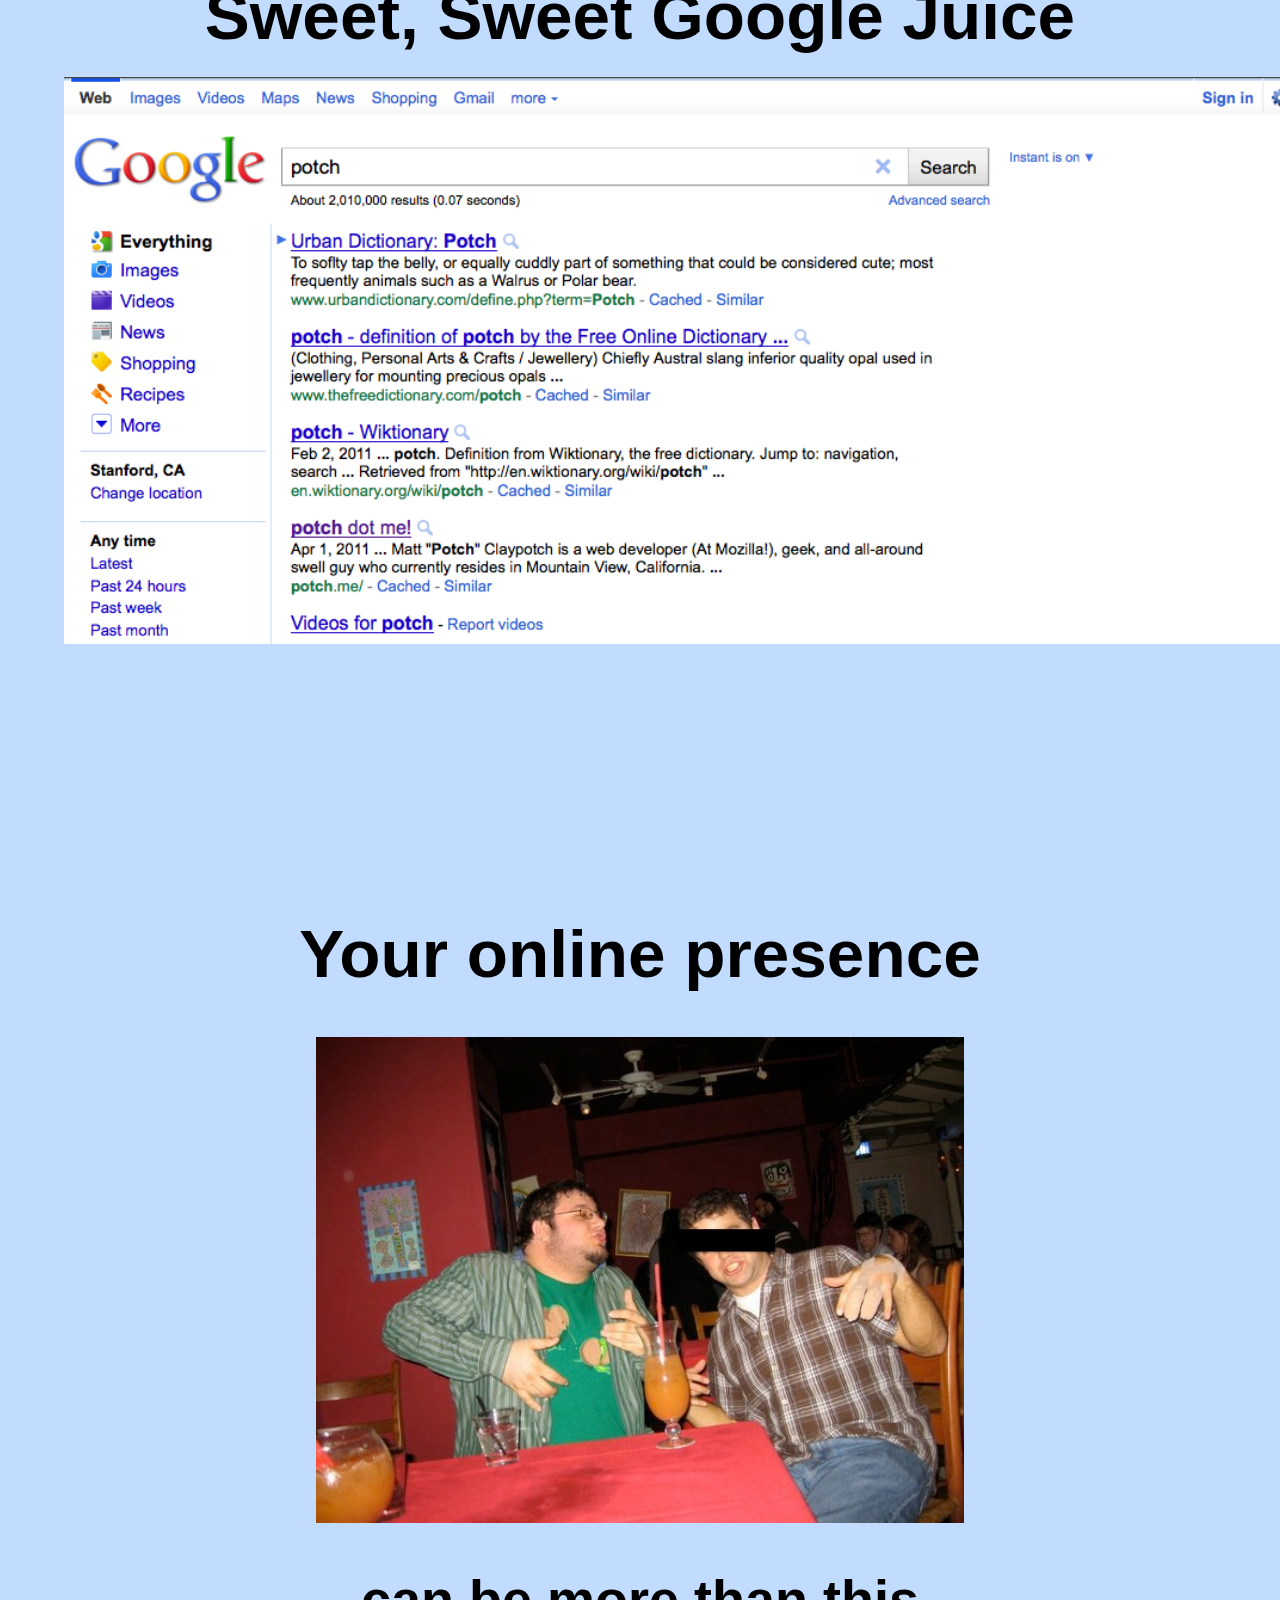
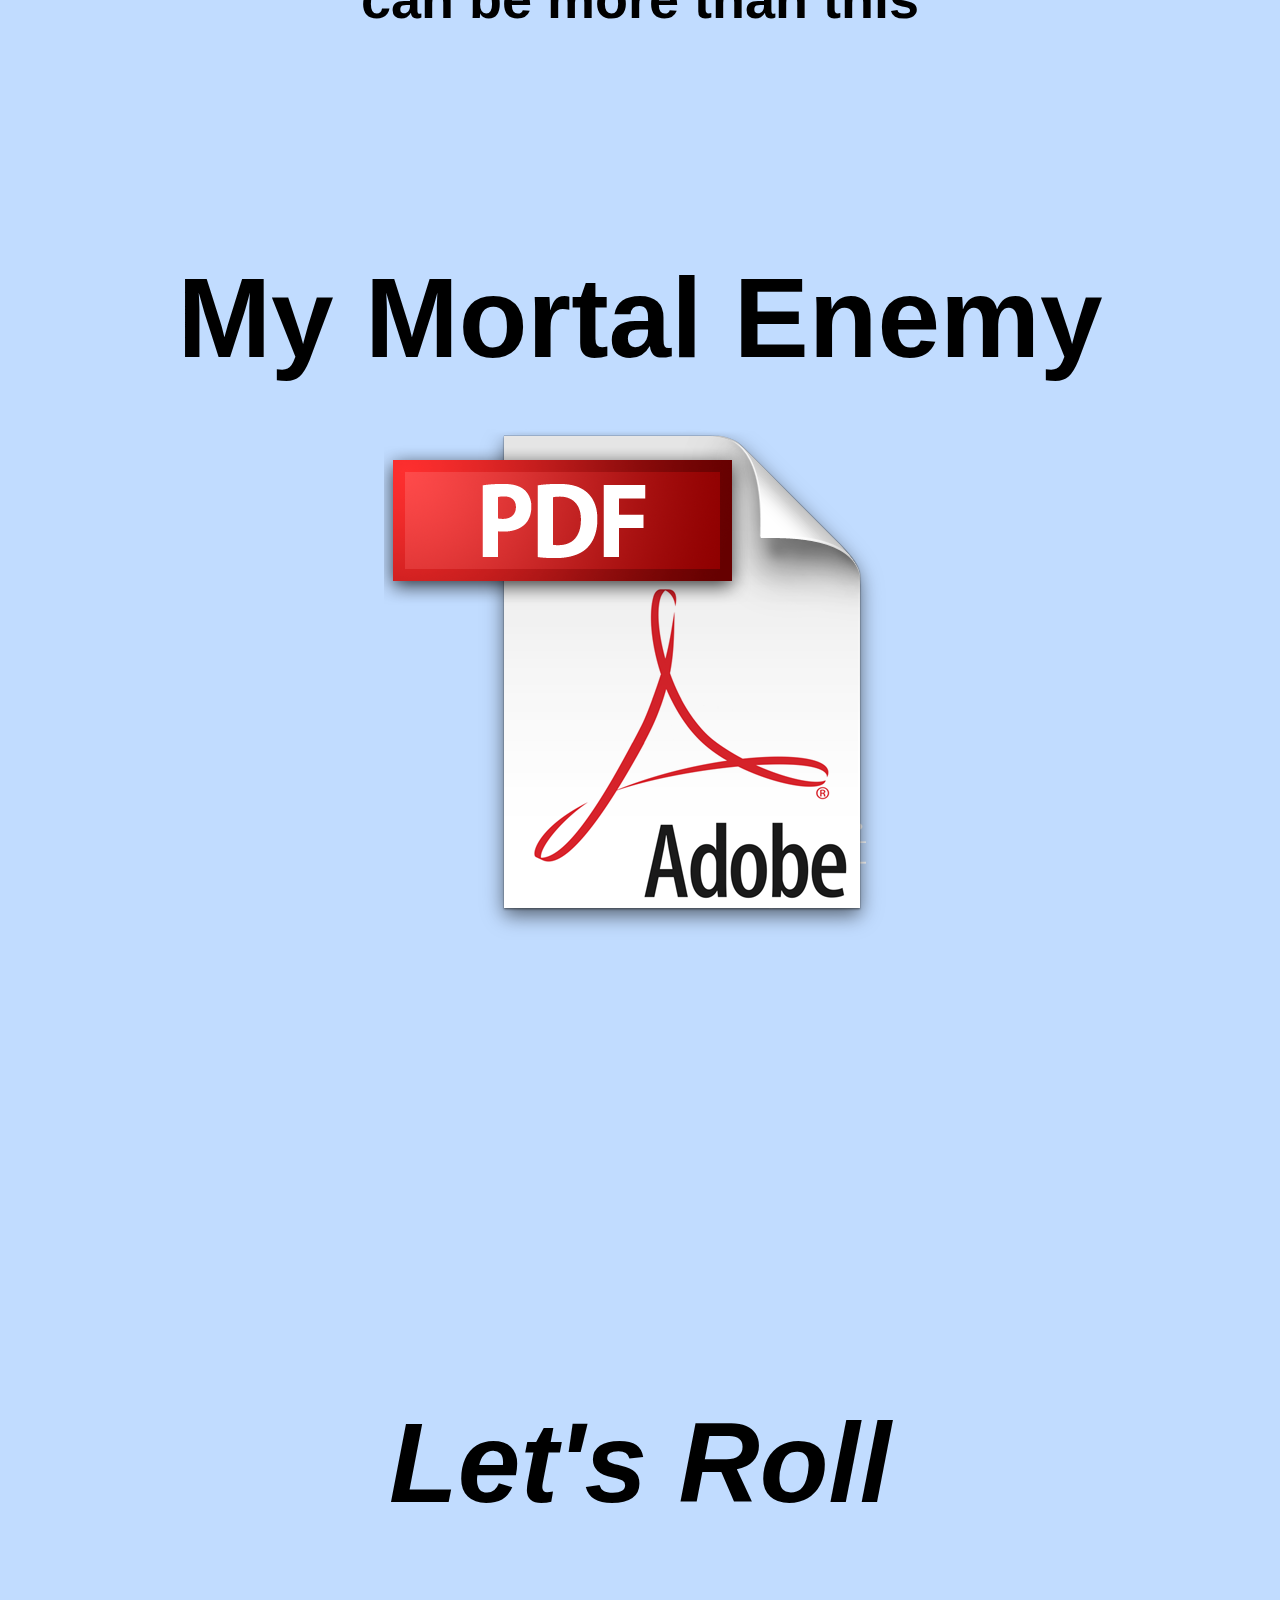
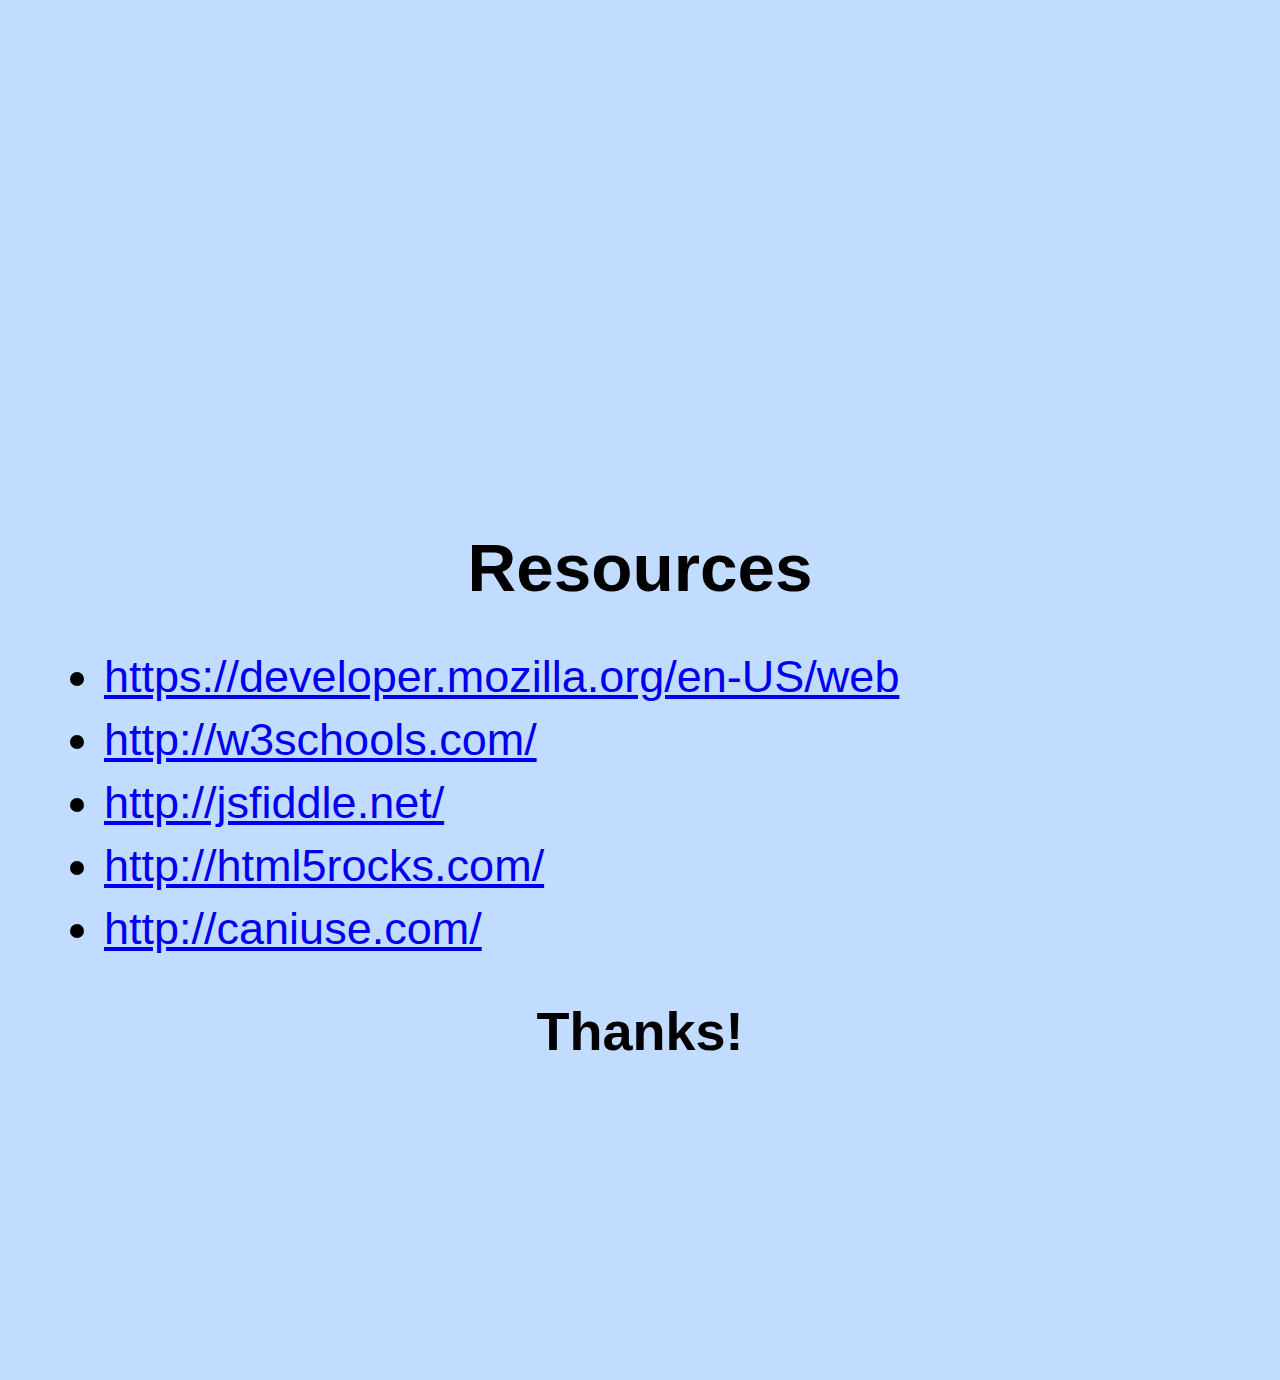
==== commit c98e9219: "final tweaks" ====
--- a/deck/index.html
+++ b/deck/index.html
@@ -13,6 +13,8 @@
       <ul>
         <li><a href="http://twitter.com/potch/">@potch</a></li>
         <li><a href="http://github.com/potch/frontend-workshop">http://github.com/potch/frontend-workshop</a></li>
+        <li><a href="https://github.com/potch/frontend-workshop/zipball/master">https://github.com/potch/frontend-workshop/zipball/master</a></li>
+        <li><kbd style="font-size:70%">git clone git://github.com/potch/frontend-workshop.git</kbd></li>
       </ul>
     </section>
     <section>
@@ -51,6 +53,7 @@
     </section>
     <section>
       <h2>Sweet, Sweet Google Juice</h2>
+      <img src="../media/googlejuice.png" style="height: 70%">
     </section>
     <section>
       <h2>Your online presence</h2>
@@ -61,6 +64,20 @@
       <h1>My Mortal Enemy</h1>
       <img class="b" src="../media/pdf-icon.png">
     </section>
+    <section>
+      <h1 style='margin-top: 20%'><i>Let's Roll</i></h1>
+    </section>
+    <section>
+      <h2>Resources</h2>
+      <ul>
+        <li><a href="https://developer.mozilla.org/en-US/web">https://developer.mozilla.org/en-US/web</a></li>
+        <li><a href="http://w3schools.com/">http://w3schools.com/</a></li>
+        <li><a href="http://jsfiddle.net/">http://jsfiddle.net/</a></li>
+        <li><a href="http://html5rocks.com/">http://html5rocks.com/</a></li>
+        <li><a href="http://caniuse.com/">http://caniuse.com/</a></li>
+      </ul>
+      <h3>Thanks!<h3>
+    </section>
     <script src="jquery.js"></script>
     <script src="decky.js"></script>
   </body>
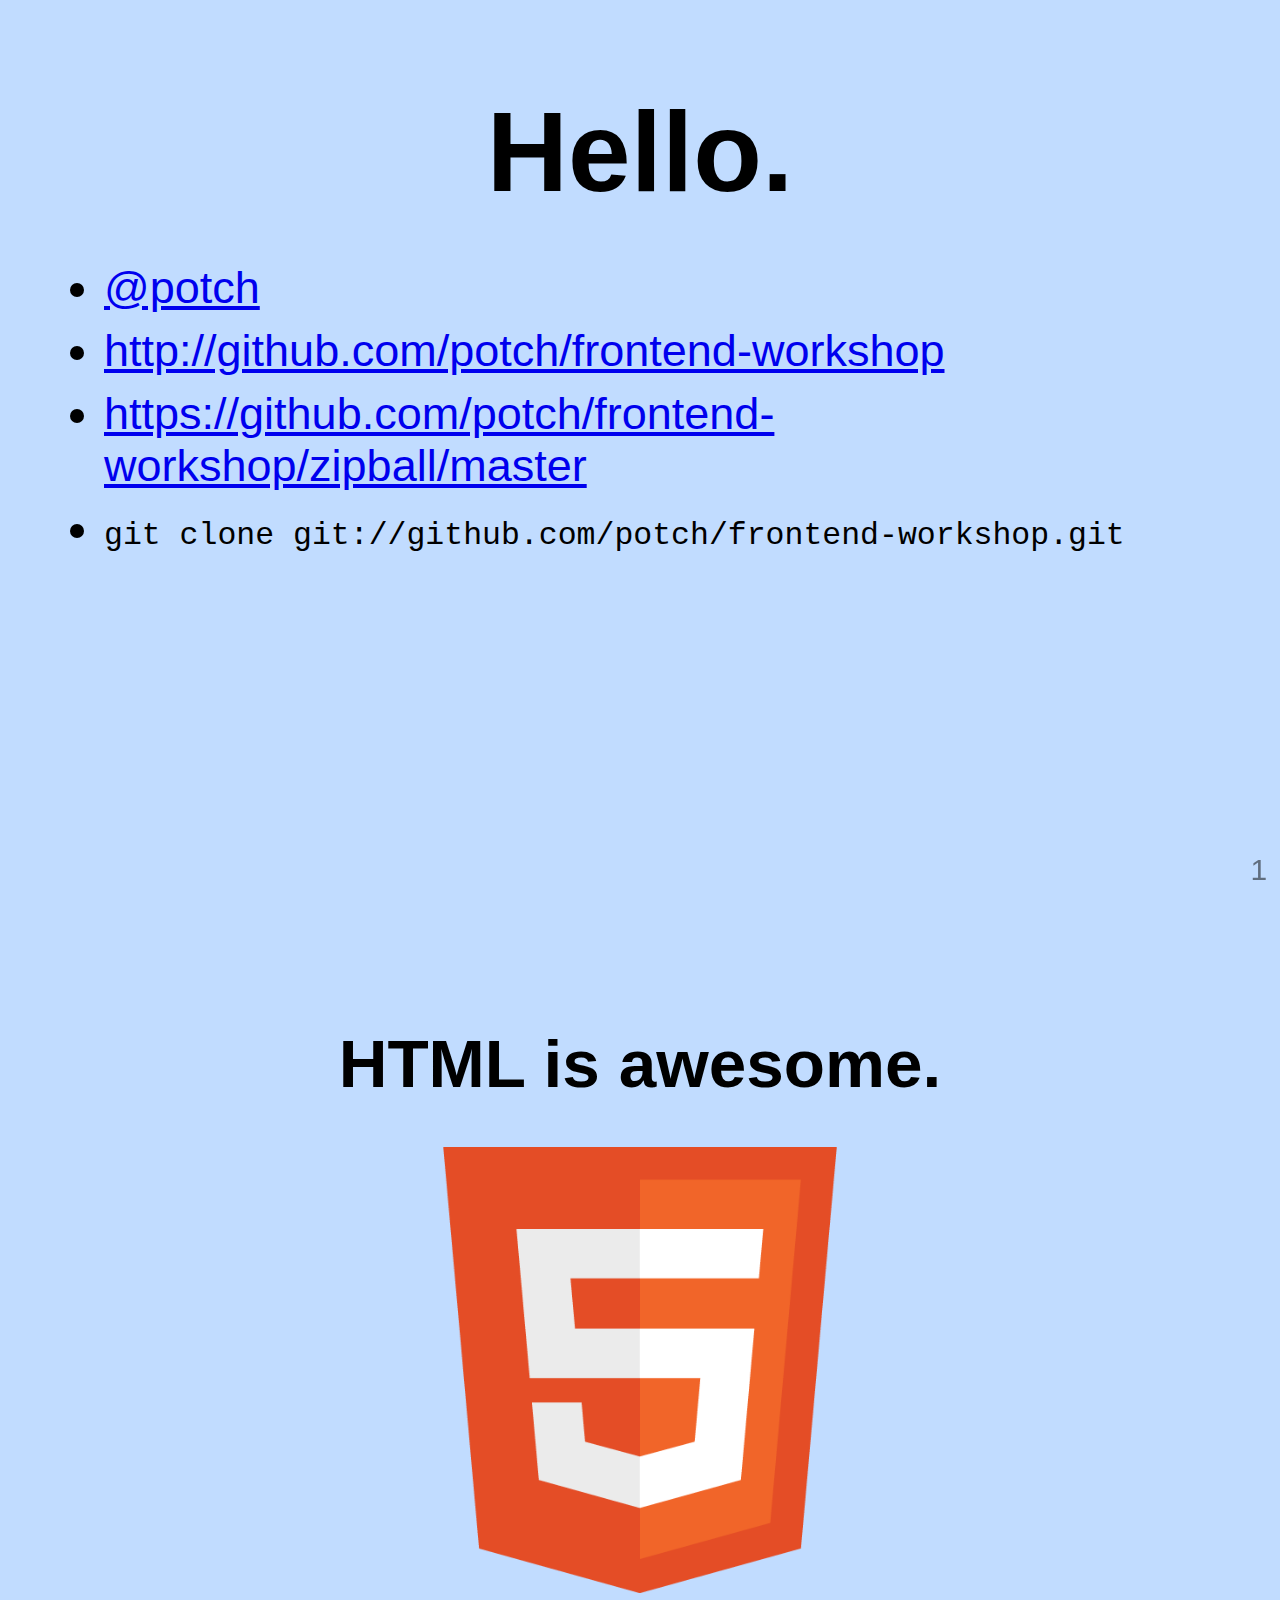
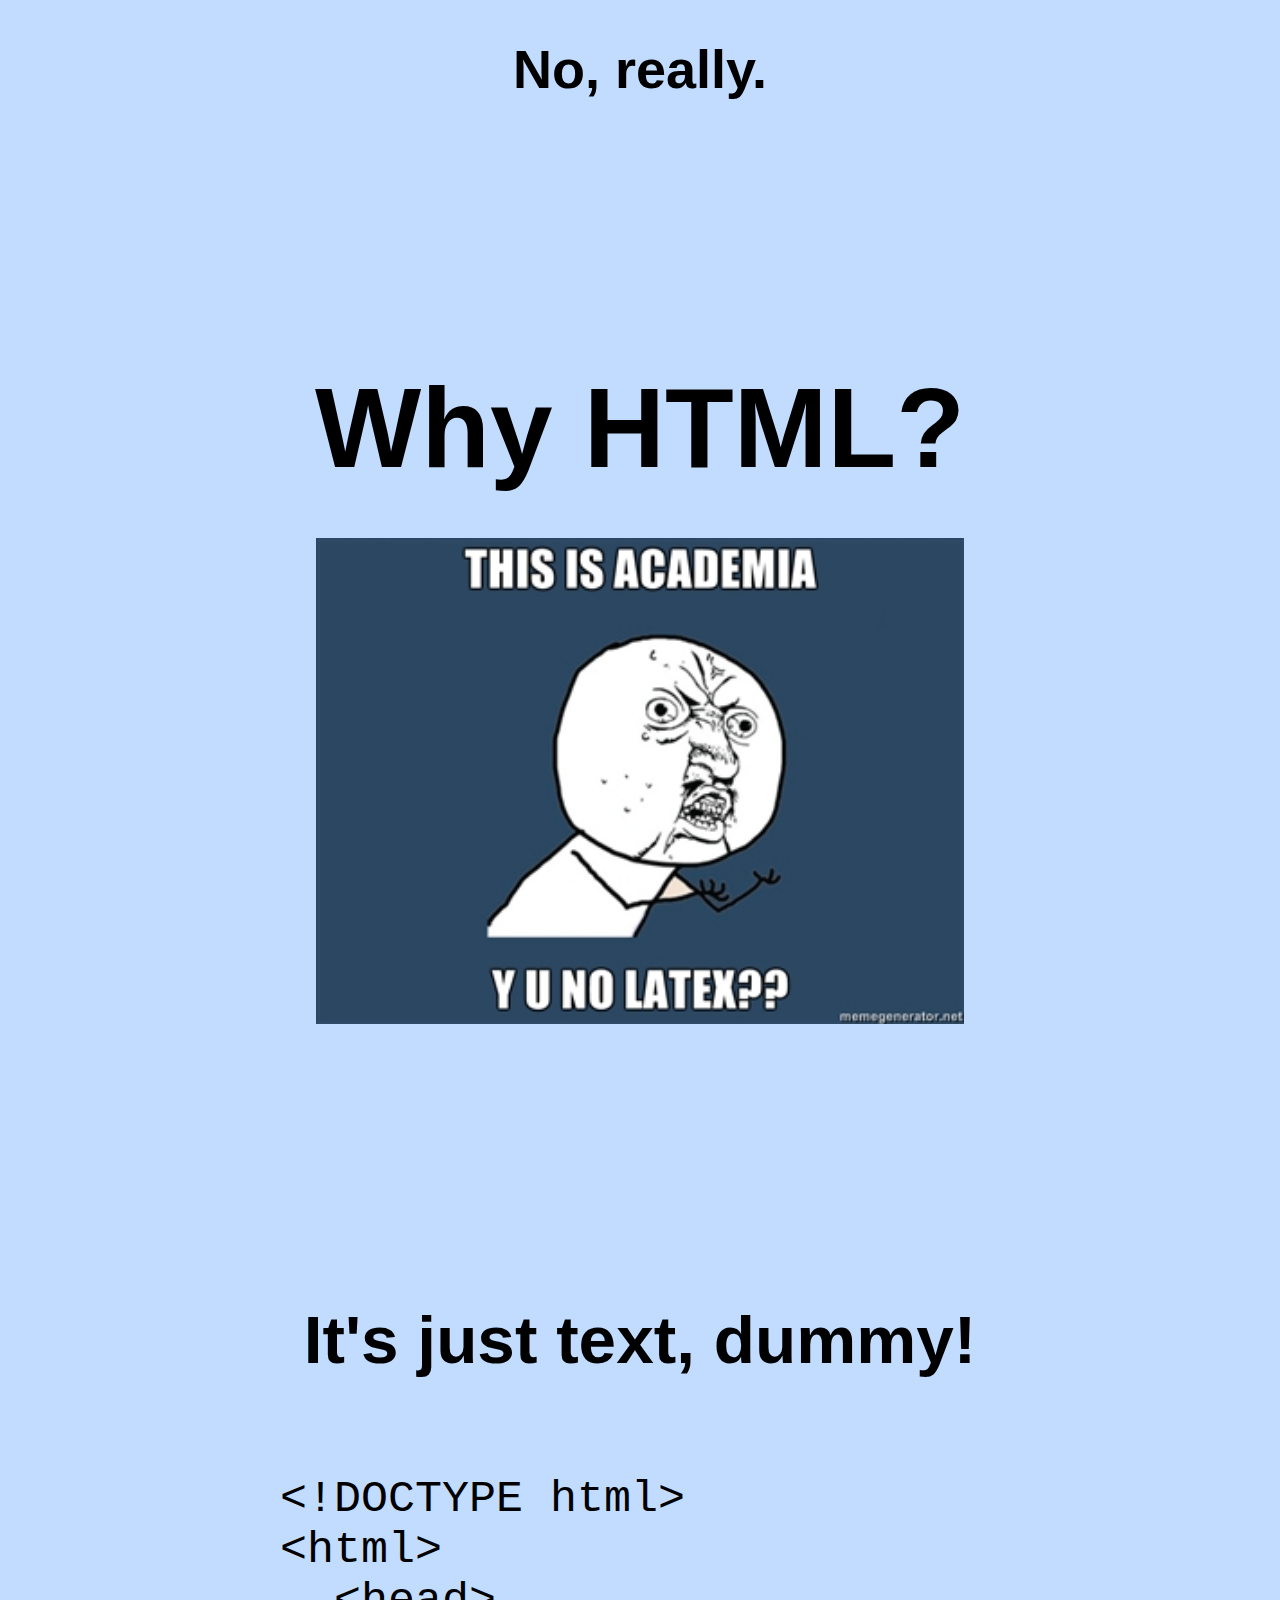
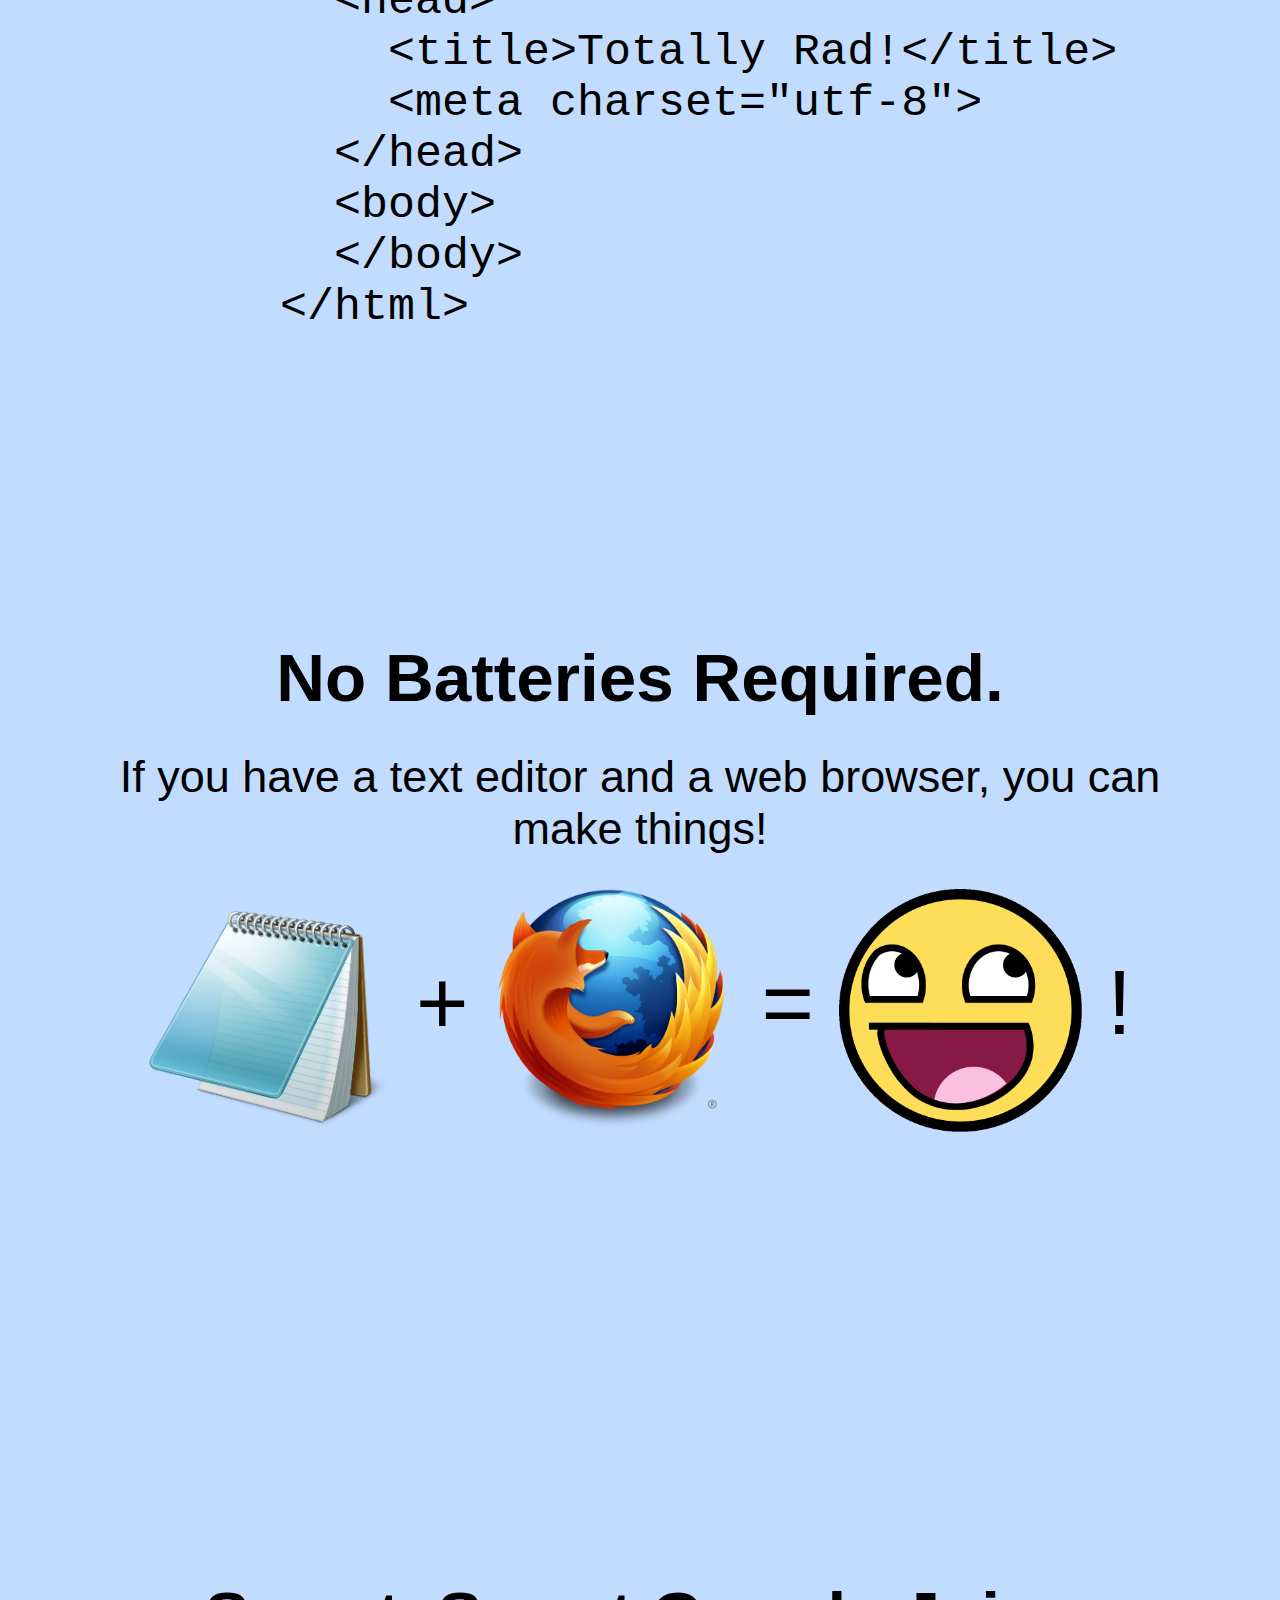
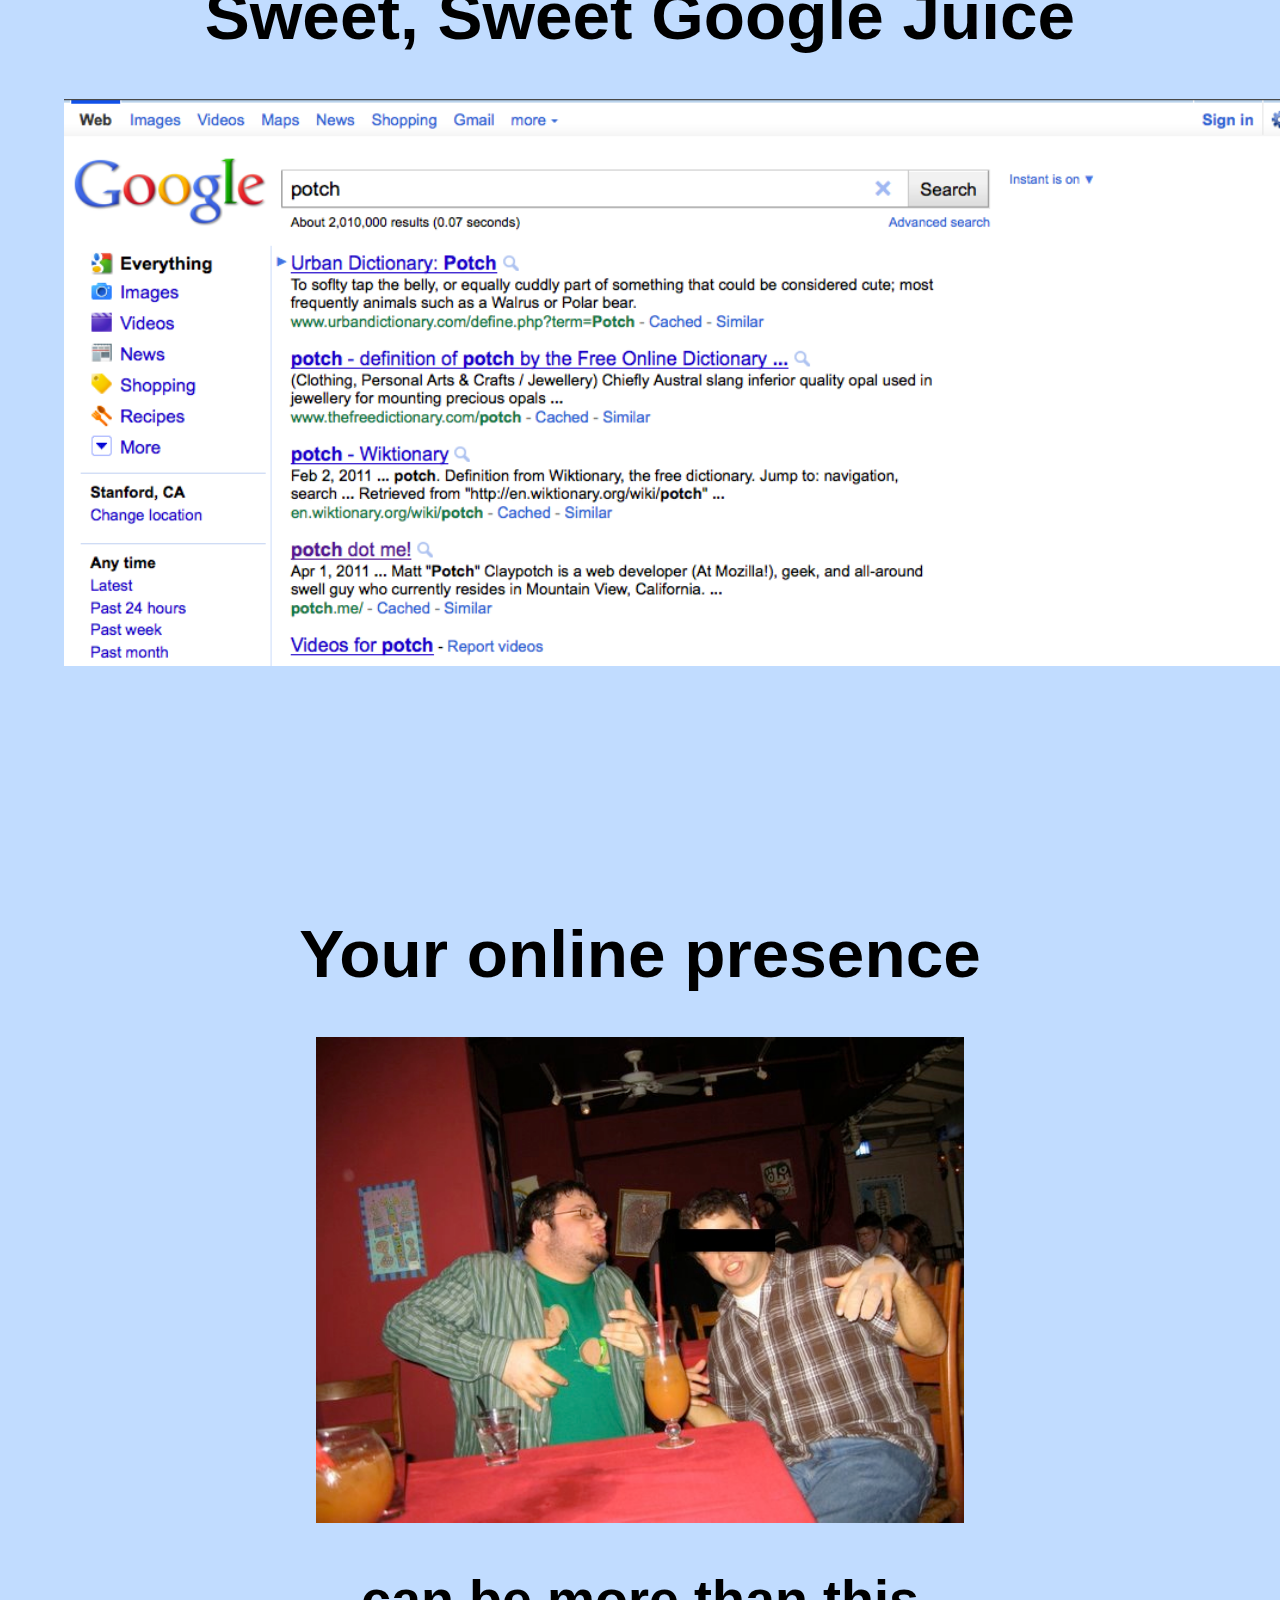
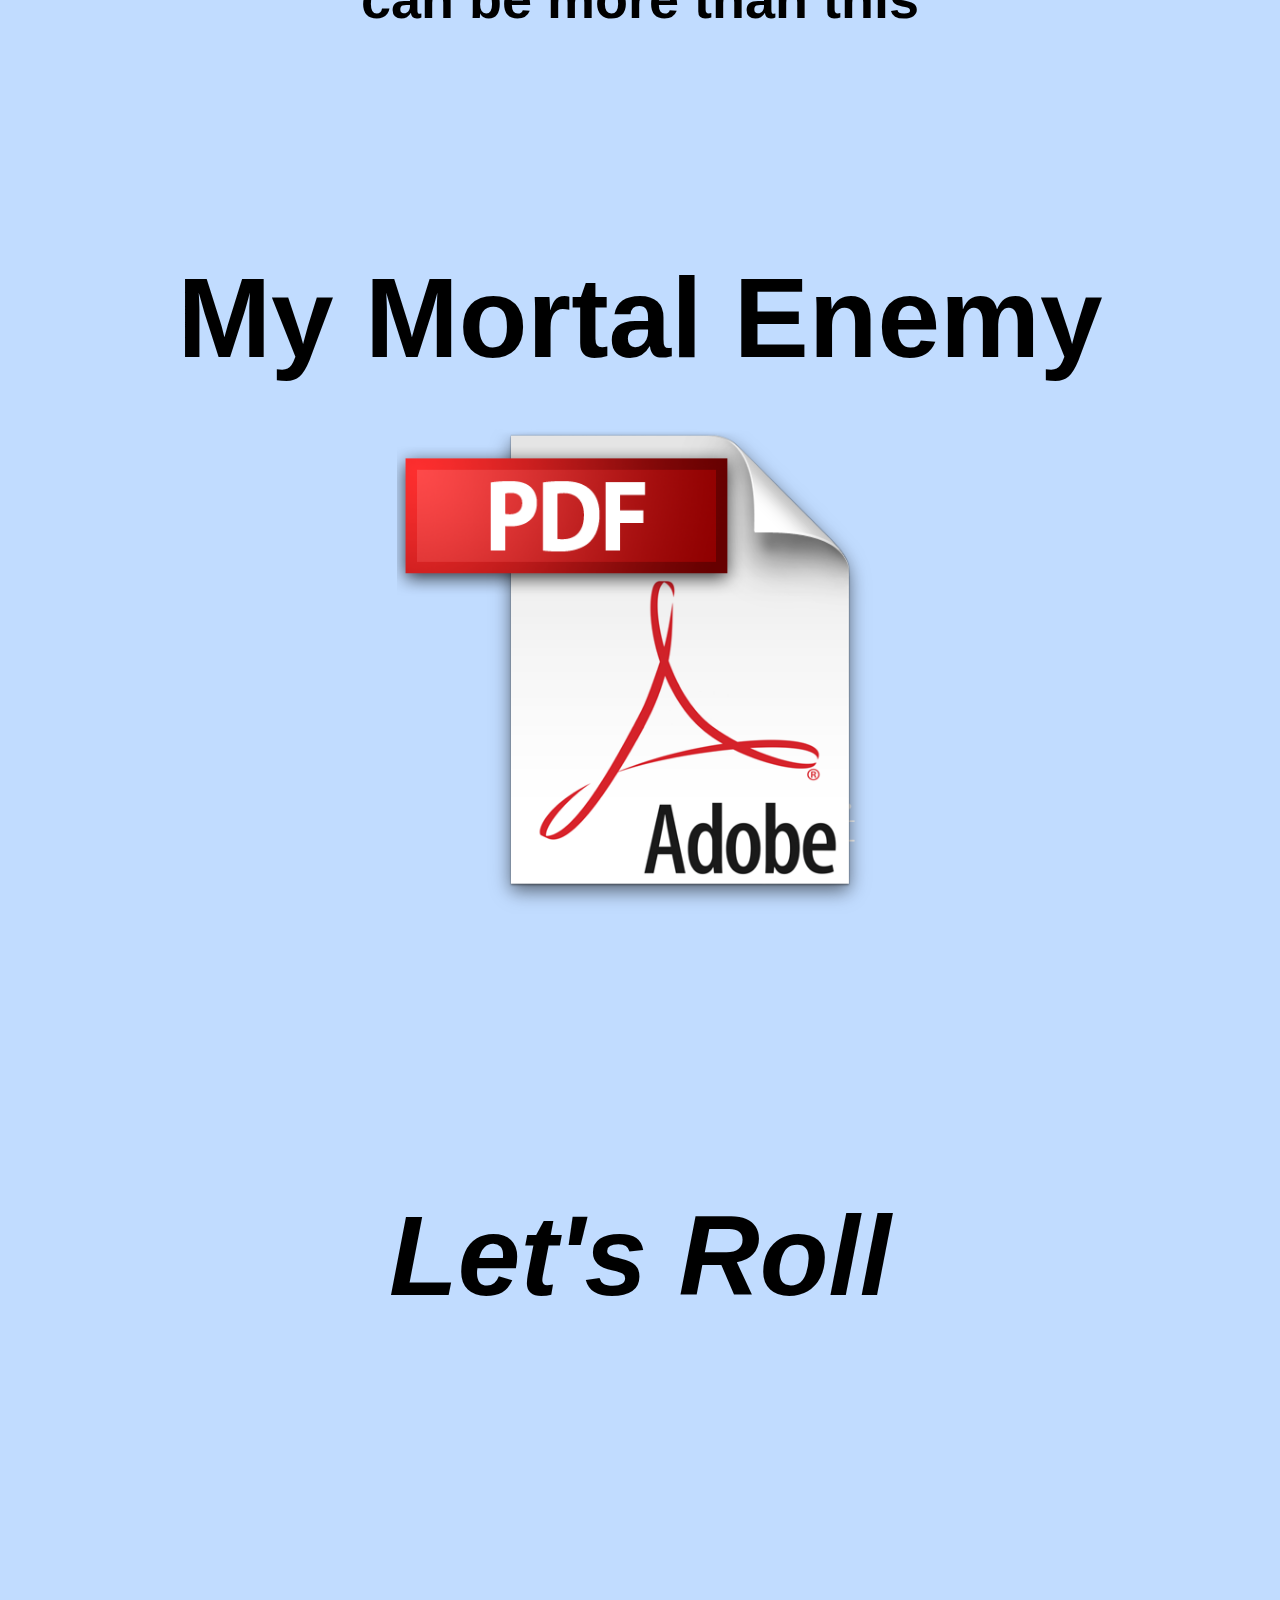
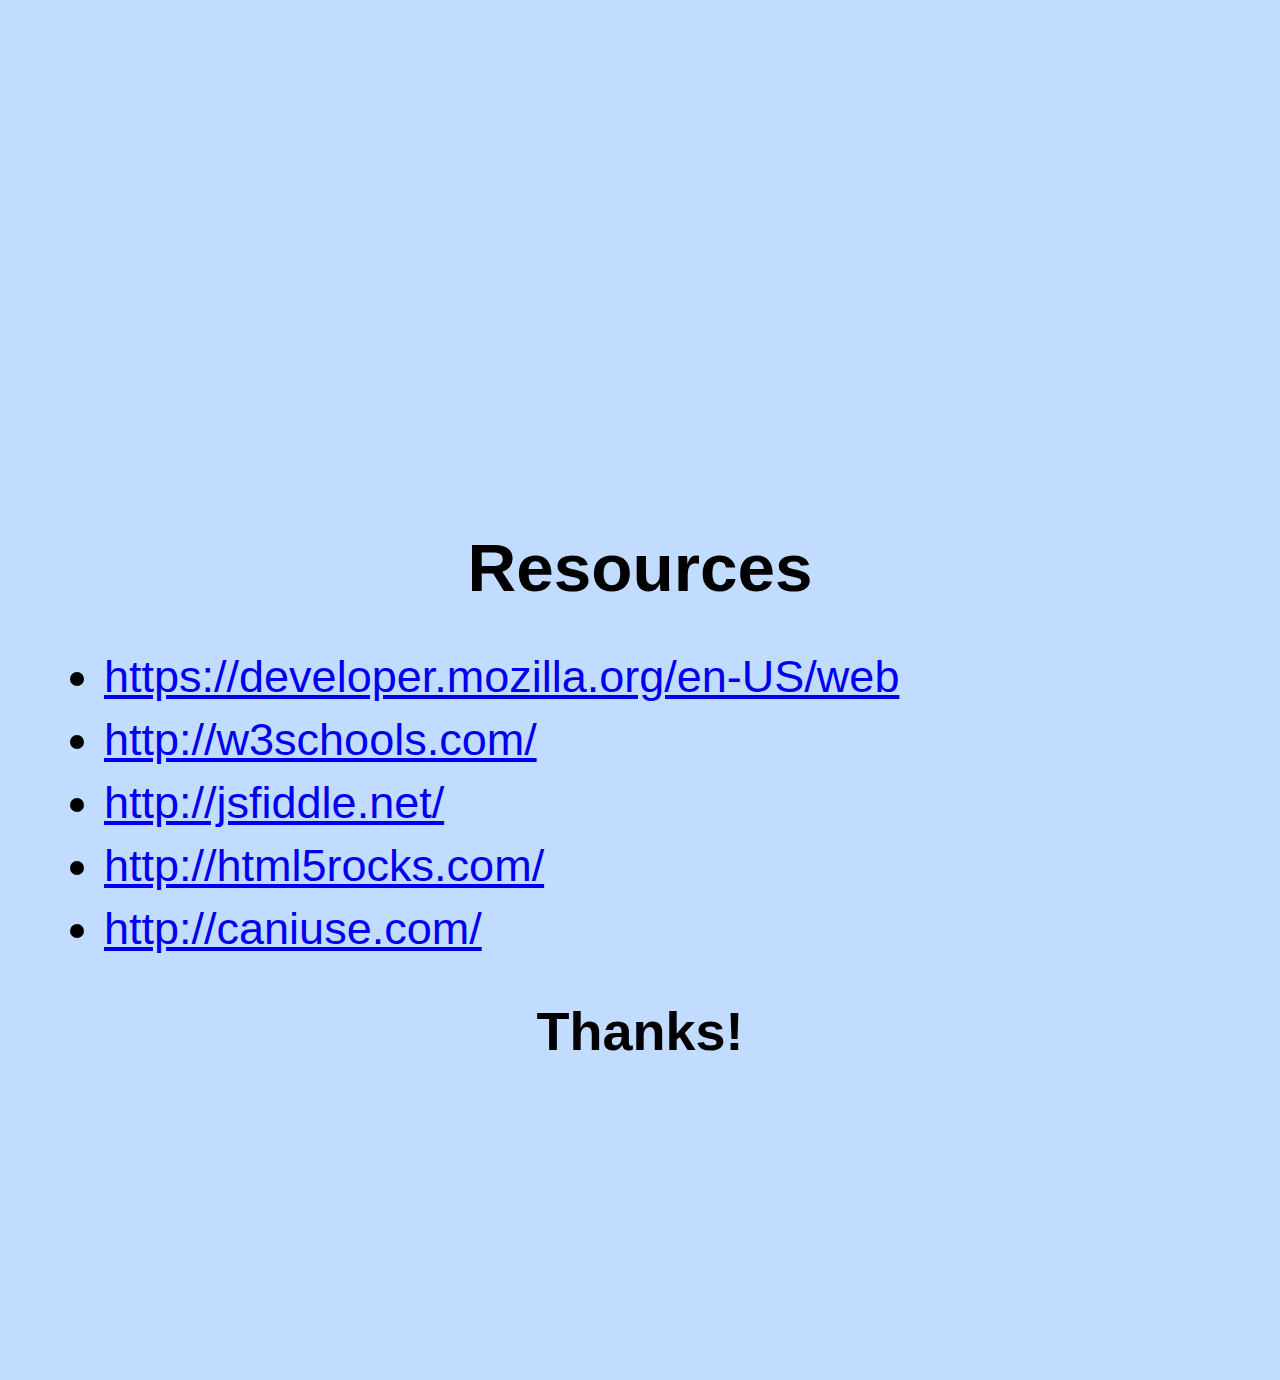
==== commit f1136f87: "stanford open source bootcamp" ====
--- a/deck/index.html
+++ b/deck/index.html
@@ -4,8 +4,6 @@
     <title></title>
     <meta charset="utf-8">
     <link rel="stylesheet" href="decky.css">
-    <style>
-    </style>
   </head>
   <body>
     <section>
@@ -53,7 +51,7 @@
     </section>
     <section>
       <h2>Sweet, Sweet Google Juice</h2>
-      <img src="../media/googlejuice.png" style="height: 70%">
+      <img class="b" src="../media/googlejuice.png" style="height: 70%">
     </section>
     <section>
       <h2>Your online presence</h2>
@@ -62,10 +60,10 @@
     </section>
     <section>
       <h1>My Mortal Enemy</h1>
-      <img class="b" src="../media/pdf-icon.png">
+      <img class="b" src="../media/pdf-icon.png" style="height:60%">
     </section>
     <section>
-      <h1 style='margin-top: 20%'><i>Let's Roll</i></h1>
+      <h1><i>Let's Roll</i></h1>
     </section>
     <section>
       <h2>Resources</h2>
@@ -78,6 +76,9 @@
       </ul>
       <h3>Thanks!<h3>
     </section>
+	<footer>
+		<span id="slidenum"></span>
+	</footer>
     <script src="jquery.js"></script>
     <script src="decky.js"></script>
   </body>
--- a/deck/decky.css
+++ b/deck/decky.css
@@ -12,7 +12,6 @@
 section {
     background: #C1DCFF;
     background-image: -moz-linear-gradient(rgba(255,255,255,0), white 50%);
-    font-size: 120%;
     width: 90%;
     height: 90%;
     max-height: 90%;
@@ -43,4 +42,23 @@
 }
 img {
     vertical-align: middle;
+}
+header, footer {
+	width: 100%;
+	position: fixed;
+	z-index: -1;
+}
+header {
+	top: 0;
+}
+footer {
+	font-size: 80%;
+	bottom: 0;
+	text-align: center;
+	z-index: 1;
+}
+#slidenum {
+	float: right;
+	color: rgba(0,0,0,.5);
+	margin: 1%;
 }